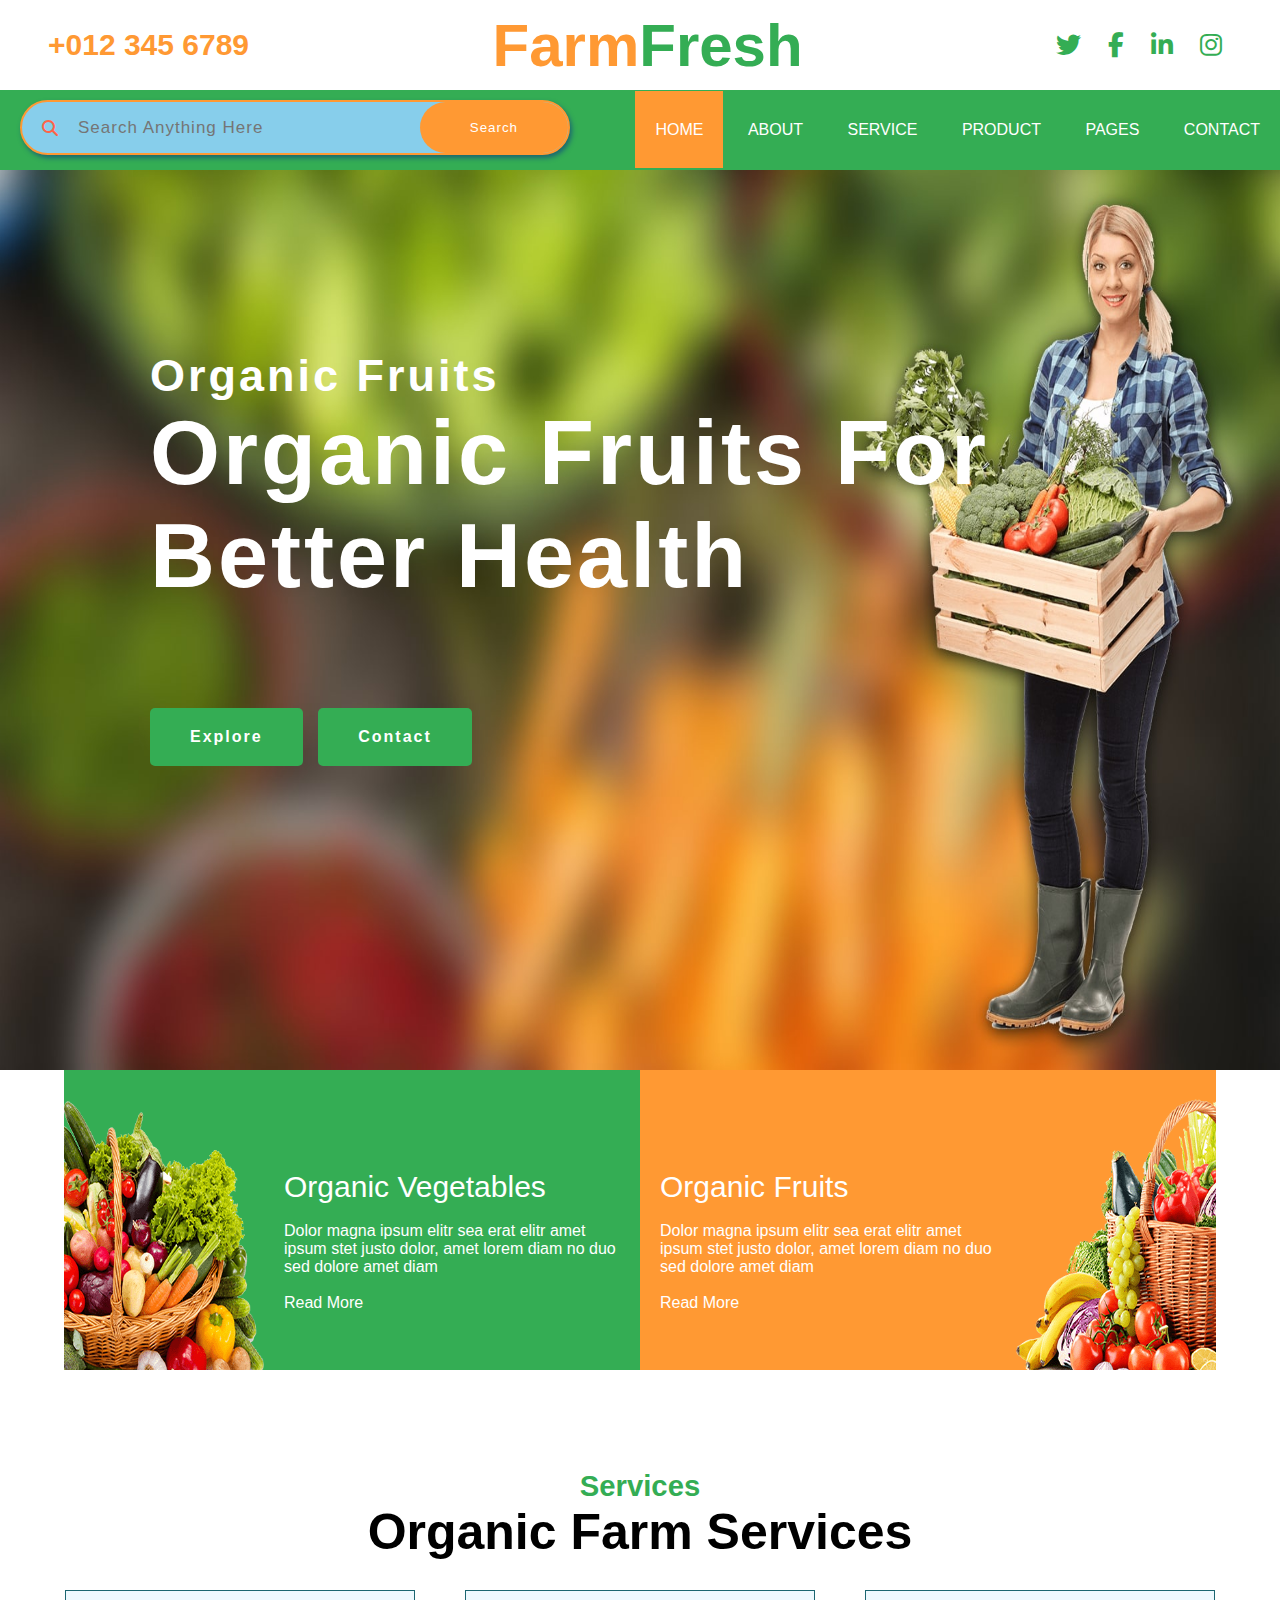
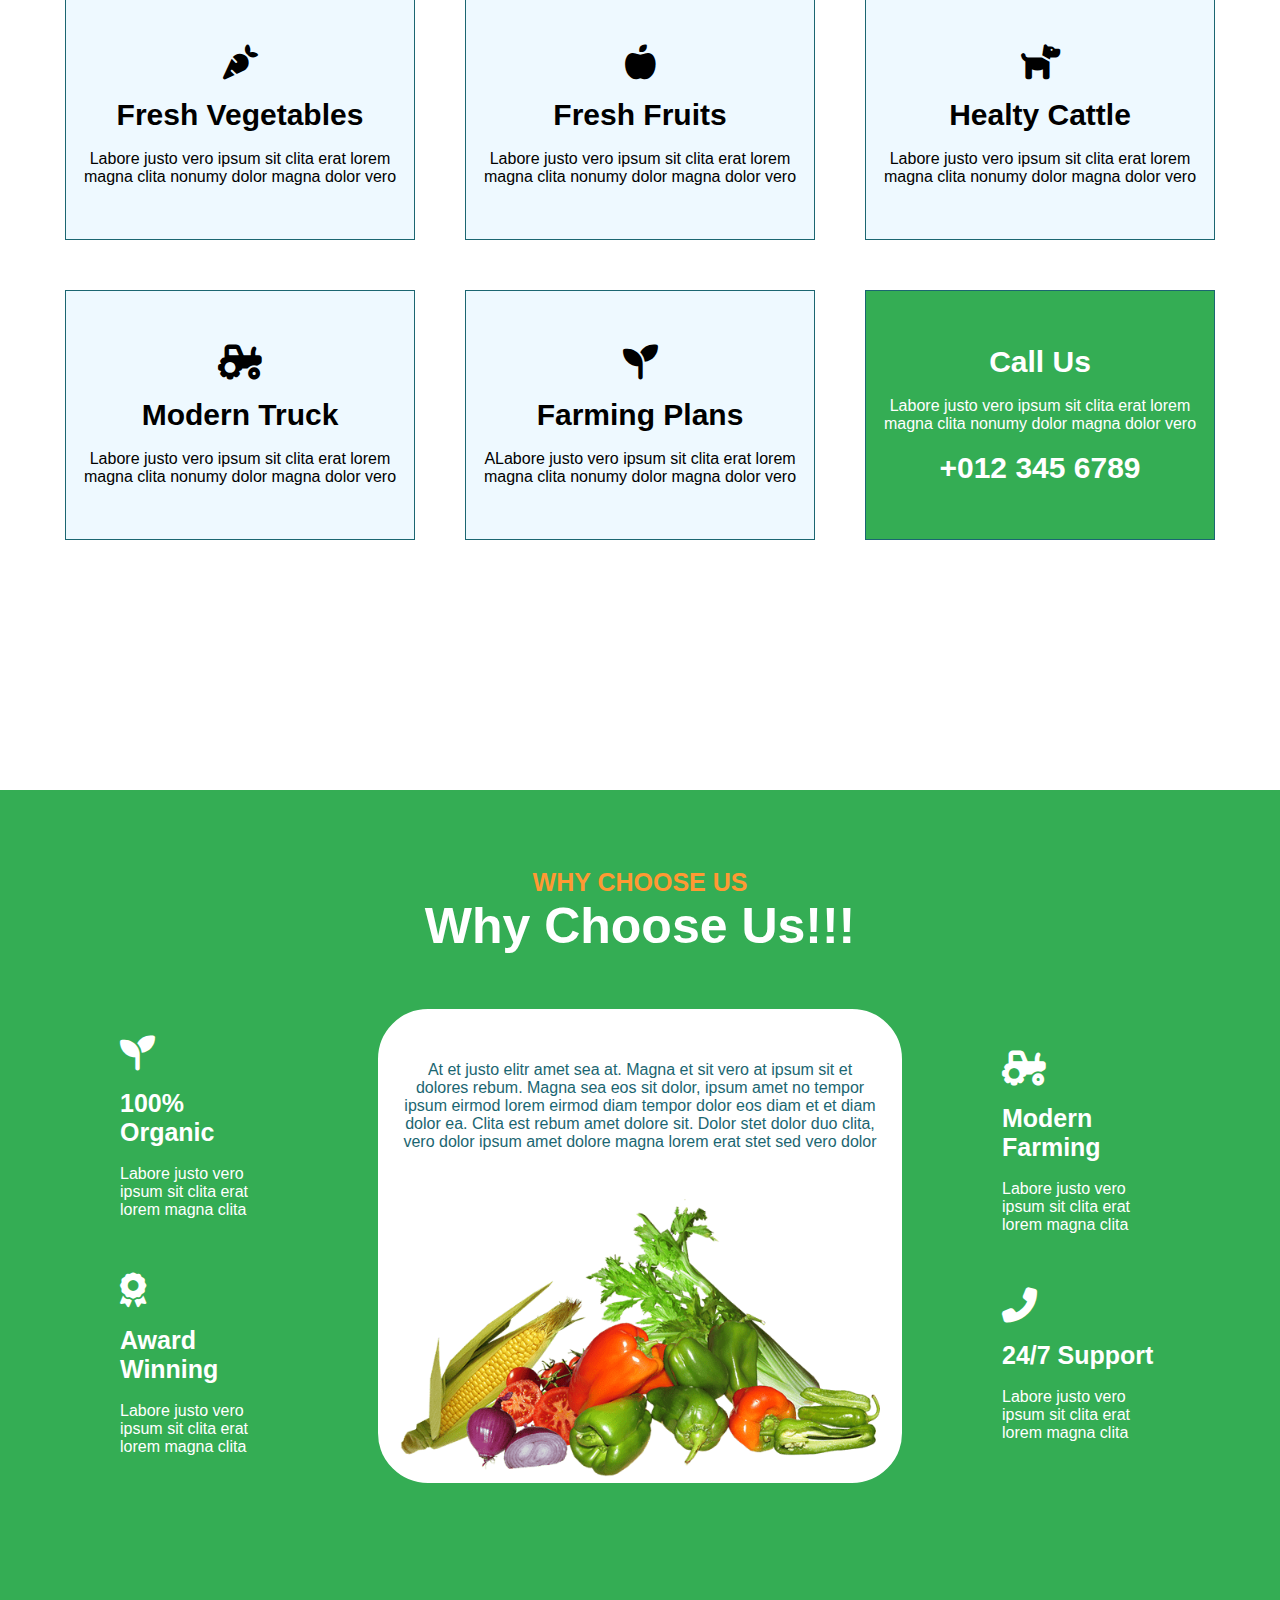
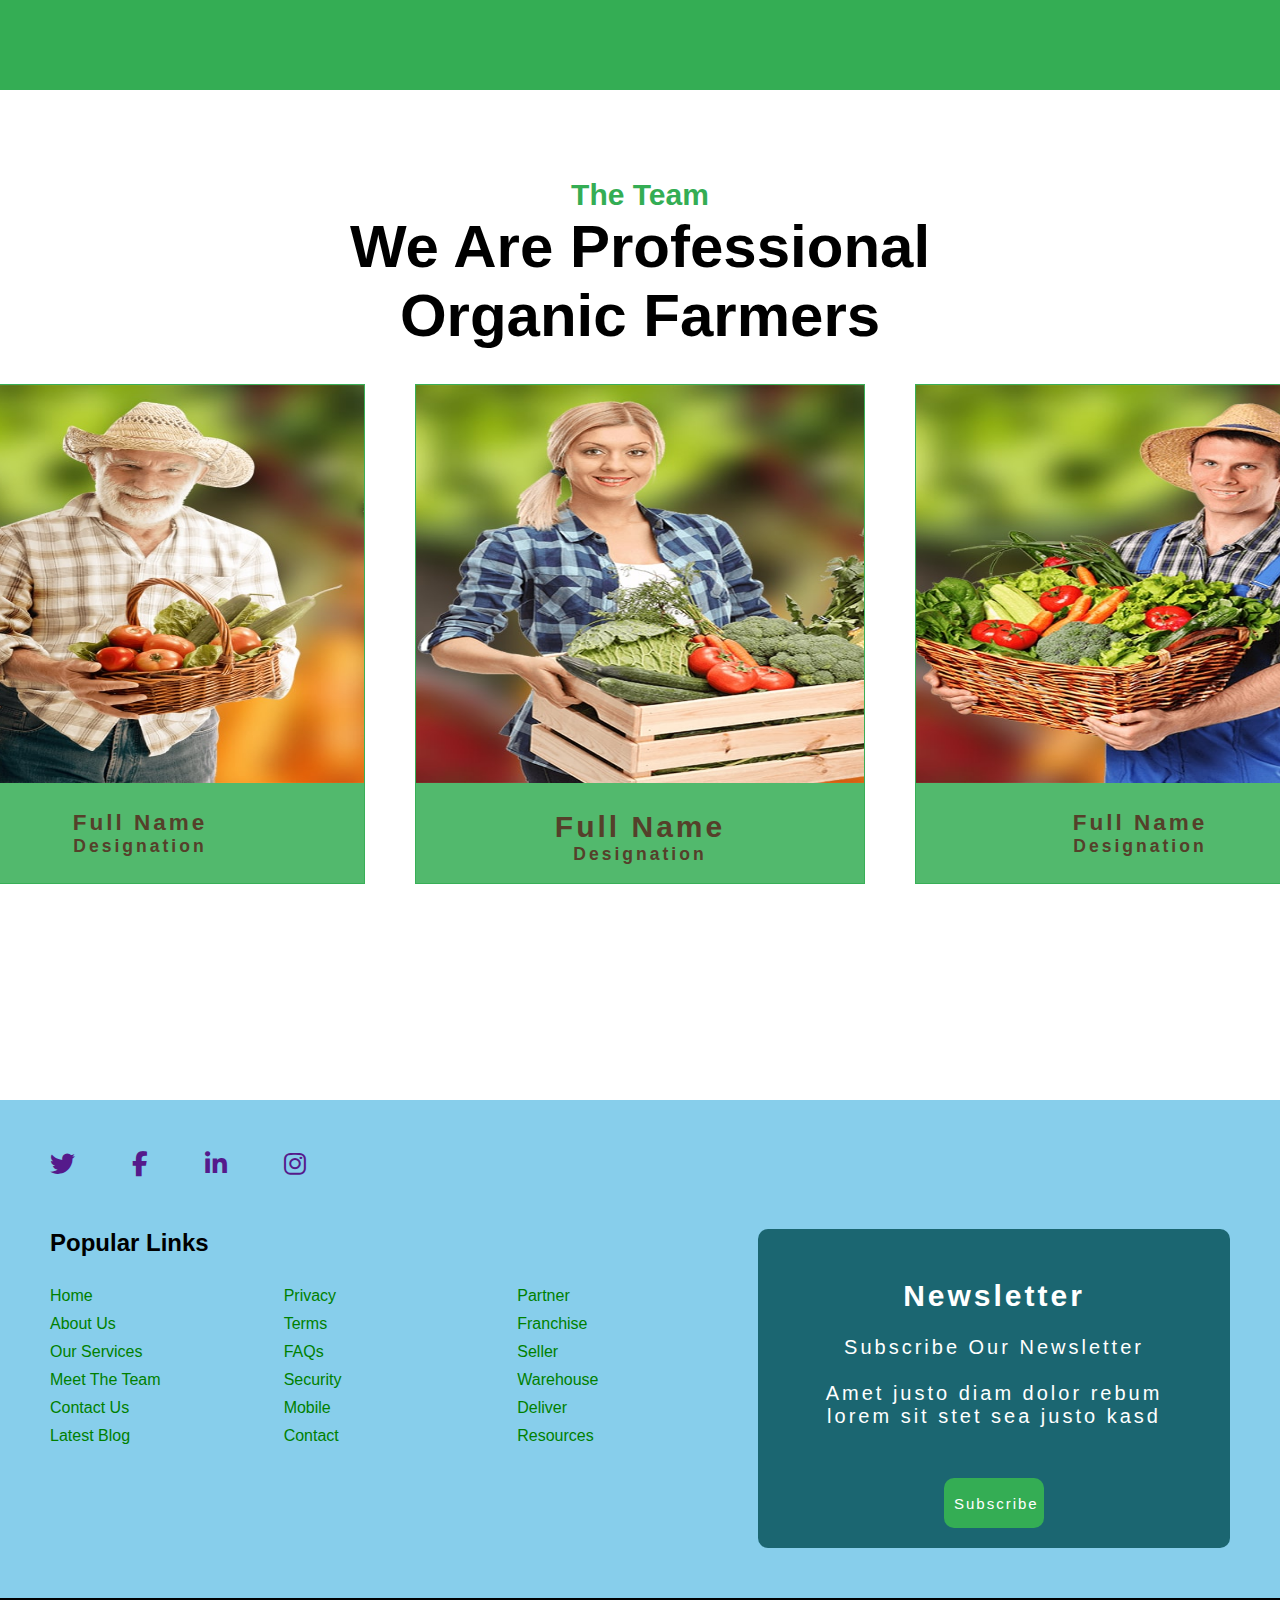
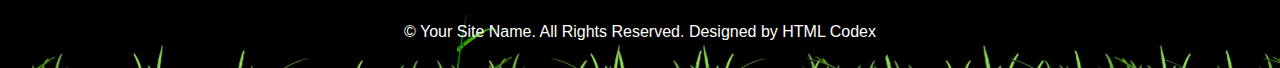
==== index.html @ 746b8c3f "last" ====
<!DOCTYPE html>
<html lang="en">
<head>
    <meta charset="UTF-8">
    <meta name="viewport" content="width=device-width, initial-scale=1.0">
    <title>farm</title>
    <link rel="stylesheet" href="https://cdnjs.cloudflare.com/ajax/libs/font-awesome/6.7.1/css/all.min.css">
    <link rel="stylesheet" href="style.css">
    <link rel="stylesheet" href="media.css">
</head>
<body>
    <form class="search" action="https://www.google.com/search" method="get">
        <i class="fa-solid fa-magnifying-glass"></i>
        <input type="text" placeholder="Search Anything Here" name="q">
        <button type="submit">Search</button>         
    </form>
    
    <input type="checkbox" id="checker">
    <label for="checker" id="bars"><i class="fa-solid fa-bars"></i></label>
        <!-- // headtop part start from here  -->
        <div id="headtop">
            <div class="contact"><h2>+012 345 6789</h2></div>
            <div class="logo"><h1> <a href="#">Farm<span style="color: #34AD54;">Fresh</span></a></h1></div>
            <div class="icon">
                <a href=""><i class="fab fa-twitter"></i></a>
                <a href=""><i class="fab fa-facebook-f"></i></a>
                <a href=""><i class="fab fa-linkedin-in"></i></a>
                <a href=""><i class="fab fa-instagram"></i></a></a>
            </div>
        </div>
        <!-- // headtop part ends here  -->

        <!-- // navbar start from here  -->
        <div class="nav">
            

            <ul>
                <li><a class="active" href="home.html">HOME</a></li>
                <li><a href="about.html">ABOUT</a></li>
                <li><a href="service.html">SERVICE</a></li>
                <li><a href="product.html">PRODUCT</a></li>
                <li><a href="index.html">PAGES</a></li>
                <li><a href="index.html">CONTACT</a></li>
            </ul>
        </div>

    <main>
        <!-- // navbar ends here  -->

        <!-- // home section start from here -->
        <section id="home">

            <img src="img/carousel-1.jpg" alt="">
            <div class="homecontent">
                <p>Organic Fruits</p>
                <h1>Organic Fruits For <br> Better Health</h1>
                <button><a class="active"  href="about.html">Explore</a></button>
                <button><a class="active" href="home.html">Contact</a></button>
            </div>
         </section>

         <!-- // home section ends here -->

         <!-- // middle section start from here  -->

         <!-- about section start from here  -->
         <section id="middle">
            <div class="item1">
                <img src="img/bg-product-1.png" alt="" width="200px">
                <p><span>Organic Vegetables</span><br><br>
                    Dolor magna ipsum elitr sea erat elitr amet ipsum stet justo dolor, amet lorem diam no duo sed dolore amet diam <br><br>
                    <a href="">Read More</a></p>
            </div>
            <div class="item2">
                <p><span>Organic Fruits</span><br><br>
                    Dolor magna ipsum elitr sea erat elitr amet ipsum stet justo dolor, amet lorem diam no duo sed dolore amet diam <br><br>
                    <a href="">Read More</a></p>
                <img src="img/bg-product-2.png" alt="" width="200px">
            </div>
         </section>
         <!-- // middle section ends here  -->

            <!-- Services Section Start from here -->
<!-- Our Services Start -->
        <section id="ourservice"> 
            <div class="myheading"> 
                <h3 style="color: #34AD54;">Services</h3> 
                <h1>Organic Farm Services</h1> <br>
            </div> 

            <div id="box"> 
                <div class="content">
                    <p><i class="fa fa-carrot display-1 text-primary mb-3"></i></i><br><br><span>Fresh Vegetables</span><br><br>Labore justo vero ipsum sit clita erat lorem magna clita nonumy dolor magna dolor vero </p> 
                    </div>
                <div class="content">
                    <p><i class="fa fa-apple-alt display-1 text-primary mb-3"></i><br><br><span>Fresh Fruits</span> <br><br>Labore justo vero ipsum sit clita erat lorem magna clita nonumy dolor magna dolor vero</p>
                </div> 
                <div class="content">
                    <p><i class="fa fa-dog display-1 text-primary mb-3"></i><br><br><span>Healty Cattle</span> <br><br>Labore justo vero ipsum sit clita erat lorem magna clita nonumy dolor magna dolor vero</p>
                </div> 
                <div class="content">
                    <p><i class="fa fa-tractor display-1 text-primary mb-3"></i><br><br><span>Modern Truck</span> <br><br>Labore justo vero ipsum sit clita erat lorem magna clita nonumy dolor magna dolor vero</p>
                </div> 
                <div class="content">
                    <p><i class="fa fa-seedling display-1 text-primary mb-3"></i><br><br><span>Farming Plans</span> <br><br>ALabore justo vero ipsum sit clita erat lorem magna clita nonumy dolor magna dolor vero </p>
                </div> 
                <div class="content" style="background-color: #34AD54; color: white;">
                    <p><span>Call Us</span> <br><br>Labore justo vero ipsum sit clita erat lorem magna clita nonumy dolor magna dolor vero<br><br><span>+012 345 6789</span></p>
                </div> 
            </div>
        </section> 
          <!-- Our Services Ends Here -->
        

<!-- product or features start from here  -->
        <section id="main">
            <div id="mainhead">
                <h4 style="color: #FF9933;"><br><br>WHY CHOOSE US</h4>
                <h1>Why Choose Us!!!</h1>
            </div> <br><br><br>
            <div id="mainbox">
                <div class="maincontent">
                    <p><i class="fa fa-seedling fs-4 text-white"></i><br><br>   <span>100% Organic</span><br><br></i>Labore justo vero ipsum sit clita erat lorem magna clita
                        <br><br><br><br><i class="fa fa-award fs-4 text-white"></i><br><br><span>Award Winning</span><br><br>Labore justo vero ipsum sit clita erat lorem magna clita</p>
                </div>
                <div class="mainimg">
                    <p>At et justo elitr amet sea at. Magna et sit vero at ipsum sit et dolores rebum. Magna sea eos sit dolor, ipsum amet no tempor ipsum eirmod lorem eirmod diam tempor dolor eos diam et et diam dolor ea. Clita est rebum amet dolore sit. Dolor stet dolor duo clita, vero dolor ipsum amet dolore magna lorem erat stet sed vero dolor</p>
                    <img src="img/feature.png" alt="" width="600px">
                </div><br><br>
                <div class="maincontent">
                    <p><i class="fa fa-tractor fs-4 text-white"></i><br><br><span>Modern Farming</span><br><br>Labore justo vero ipsum sit clita erat lorem magna clita
                        <br><br><br><br><i class="fa fa-phone-alt fs-4 text-white"></i><br><br><span>24/7 Support</span><br><br>Labore justo vero ipsum sit clita erat lorem magna clita</p>
                </div>
            </div>
        </section>
            <!-- product or features ends here  -->

        <section id="members"> 
            <div class="teamText"> 
                    <br><br><p  style="color: #34AD54;">The Team</p> 
                    <h1>We Are Professional <br> Organic Farmers</h1> <br> 
            </div> 
            <div class="teambox">   
                <div class="box"> 
                    <img src="img/team-1.jpg" alt="" width="100%" height="80%"> 

                            <div class="boxcontent"> 
                                <h2>Full Name</h2> 
                                <h3>Designation</h3> 
                            </div>     
                </div> 

                <div class="box"> 
                    <img src="img/team-2.jpg" alt="" width="100%" height="80%"> 
                    <div class="boxcontent"> 
                        <h1>Full Name</h1> 
                        <h3>Designation</h3> 
                    </div>                         
                </div> 
                <div class="box"> 
                    <img src="img/team-3.jpg" alt="" width="100%" height="80%"> 
                    <div class="boxcontent"> 
                        <h2>Full Name</h2> 
                        <h3>Designation</h3> 
                    </div> 
                </div> 
            </div> 
        </section> 


    </main>
    <footer>
        <div class="footercontent">
            <div class="icons">
                <a href=""><i class="fab fa-twitter"></i></a>
                <a href=""><i class="fab fa-facebook-f"></i></a>
                <a href=""><i class="fab fa-linkedin-in"></i></a>
                <a href=""><i class="fab fa-instagram"></i></a></a>
            </div>
            <div class="row1">
                <div class="rowleft">
                    <h2>Popular Links</h2>
                    <div class="usefullinks">
                        <ul>
                            <li><a href="home.html">Home</a></li>
                            <li><a href="about.html">About Us</a></li>
                            <li><a href="service.html">Our Services</a></li>
                            <li><a href="product.html">Meet The Team</a></li>
                            <li><a href="about.html">Contact Us</a></li>
                            <li><a href="service.html">Latest Blog</a></li>
                        </ul>
                        <ul>
                            <li><a href="">Privacy</a></li>
                            <li><a href="">Terms</a></li>
                            <li><a href="">FAQs</a></li>
                            <li><a href="">Security</a></li>
                            <li><a href="">Mobile</a></li>
                            <li><a href="">Contact</a></li>
                        </ul>
                        <ul>
                            <li><a href="">Partner</a></li>
                            <li><a href="">Franchise</a></li>
                            <li><a href="">Seller</a></li>
                            <li><a href="">Warehouse</a></li>
                            <li><a href="">Deliver</a></li>
                            <li><a href="">Resources</a></li>
                        </ul>
                    </div>
                    
                </div>
                <div class="rowright">
                    <p><h2>Newsletter</h2>
                        <br>Subscribe Our Newsletter <br><br>
                        Amet justo diam dolor rebum <br>
                         lorem sit stet sea justo kasd</p>
                    <button class="active"><a href="">Subscribe</a></button>
                </div>
            </div>
            <div class="row2">

            </div>
            <div class="row3">
                <p>© Your Site Name. All Rights Reserved. Designed by HTML Codex</p>
            </div>
        </div>

    </footer>
</body>
</html>
---- style.css ----
* {
  margin: 0px;
  padding: 0px;
  font-family: sans-serif;
  box-sizing: border-box;
}

#checker {
  display: none;
}

#bars {
  float: right;
  line-height: 80px;
  margin-right: 10px;
  font-size: 30px;
  color: white;
  display: none;
}

form {
  background-color: skyblue;
  border-radius: 60px;
  width: 550px;
  height: 55px;
  display: flex;
  border: 2px solid #FF9933;
  position: absolute;
  top: 100px;
  left: 20px;
  font-size: medium;
  color: white;
  box-shadow: 2px 3px 5px #1b6671;
  z-index: 1;
}

form input {
  flex: 1;
  border: none;
  outline: none;
  background-color: transparent;
  color: white;
  font-size: 17px;
  letter-spacing: 1px;
}

form button {
  background-color: #FF9933;
  padding: 10px 50px;
  border-radius: 60px;
  border: none;
  outline: none;
  color: #fff;
  letter-spacing: 1px;
  cursor: pointer;
}

form .fa-magnifying-glass {
  align-self: center;
  padding: 10px 20px;
  color: tomato;
}

#headtop {
  display: flex;
  justify-content: space-between;
  align-items: center;
  padding: 0px 48px;
  width: 100%;
  height: 90px;
  background-color: white;
}
#headtop .contact {
  font-size: 20px;
  color: #FF9933;
}
#headtop .logo {
  font-size: 30px;
}
#headtop .logo h1 a {
  color: #FF9933;
  text-decoration: none;
}
#headtop .icon {
  font-size: 25px;
}
#headtop .icon a {
  margin: 10px;
  color: #34AD54;
}

.nav {
  width: 100%;
  height: 80px;
  background-color: #34AD54;
}
.nav ul {
  float: right;
  list-style: none;
}
.nav li {
  display: inline-block;
  line-height: 80px;
}
.nav li a {
  text-decoration: none;
  color: white;
  padding: 30px 20px;
}
.nav li a.active, .nav li a:hover {
  background-color: #FF9933;
}

#home {
  max-width: 100%;
  margin: auto;
  height: 100vh;
}
#home img {
  width: 100%;
  height: 100vh;
}
#home .homecontent {
  font-size: 45px;
  position: absolute;
  top: 350px;
  left: 150px;
  color: white;
  font-weight: 600;
  letter-spacing: 3px;
}
#home .homecontent button {
  margin-top: 100px;
  padding: 20px 0px;
  background-color: #34AD54;
  border: 0px;
  border-radius: 5px;
}
#home .homecontent button a {
  text-decoration: none;
  color: white;
  font-size: 16px;
  font-weight: 600;
  letter-spacing: 2px;
  padding: 20px 40px;
}
#home .homecontent button.active, #home .homecontent button:hover {
  background-color: #FF9933;
}

#middle {
  display: flex;
  justify-content: center;
  max-width: 100%;
  height: 300px;
  margin: auto;
}
#middle .item1 {
  flex-basis: 45%;
  display: flex;
  background-color: #34AD54;
}
#middle .item1 p {
  margin: 100px 20px;
  color: white;
}
#middle .item1 p span {
  font-size: 30px;
}
#middle .item1 p a {
  color: white;
  text-decoration: none;
}
#middle .item2 {
  flex-basis: 45%;
  display: flex;
  background-color: #FF9933;
}
#middle .item2 p {
  margin: 100px 20px;
  color: white;
}
#middle .item2 p span {
  font-size: 30px;
}
#middle .item2 p a {
  color: white;
  text-decoration: none;
}

footer {
  padding: 50px 0px 0px 0px;
  width: 100%;
  background-color: skyblue;
  background-position: center;
}
footer .footercontent {
  max-width: 100%;
  margin: auto;
}
footer .footercontent .icons {
  font-size: 25px;
}
footer .footercontent .icons i {
  padding-left: 50px;
}
footer .footercontent .row1 {
  width: 100%;
  display: flex;
  padding: 50px;
}
footer .footercontent .row1 .rowleft {
  flex-basis: 60%;
}
footer .footercontent .row1 .rowleft h3 {
  margin-bottom: 20px;
}
footer .footercontent .row1 .rowleft .usefullinks {
  display: flex;
  margin-top: 10px;
}
footer .footercontent .row1 .rowleft .usefullinks ul {
  flex-basis: 33%;
  list-style: none;
  margin-top: 20px;
}
footer .footercontent .row1 .rowleft .usefullinks ul li {
  margin-bottom: 10px;
}
footer .footercontent .row1 .rowleft .usefullinks ul a {
  text-decoration: none;
  color: green;
}
footer .footercontent .row1 .rowright {
  flex-basis: 40%;
  border-radius: 10px;
  background-color: #1b6671;
  color: white;
  letter-spacing: 3px;
  font-size: 20px;
  text-align: center;
}
footer .footercontent .row1 .rowright p {
  margin-top: 50px;
}
footer .footercontent .row1 .rowright button {
  background-color: #34AD54;
  height: 50px;
  width: 100px;
  border-radius: 10px;
  border: none;
  margin-bottom: 20px;
}
footer .footercontent .row1 .rowright button a {
  text-decoration: none;
  font-size: 15px;
  color: white;
  font-weight: 520;
  letter-spacing: 2px;
  padding: 10px;
}
footer .footercontent .row3 {
  width: 100%;
  height: 70px;
  padding: 25px;
  align-items: center;
  text-align: center;
  background-color: black;
  color: white;
  background-image: url("img/footer.png");
}

#aboutsection {
  max-width: 100%;
  margin: auto;
  height: 70vh;
}
#aboutsection img {
  width: 100%;
  height: 70vh;
}
#aboutsection .topcontent {
  font-size: 45px;
  position: absolute;
  top: 350px;
  left: 150px;
  color: white;
  font-weight: 600;
  letter-spacing: 3px;
}
#aboutsection .topcontent button {
  background-color: #34AD54;
  height: 50px;
  width: 100px;
  border-radius: 10px;
  border: none;
  margin-bottom: 20px;
}
#aboutsection .topcontent button a {
  text-decoration: none;
  font-size: 15px;
  color: white;
  font-weight: 520;
  letter-spacing: 2px;
  padding: 10px;
}
#aboutsection .topcontent button.active, #aboutsection .topcontent button:hover {
  background-color: #FF9933;
}

#members {
  width: 100%;
  height: 110vh;
}

#members .teamText {
  display: block;
  justify-content: center;
  text-align: center;
  font-size: 30px;
  font-weight: 600;
}

#members .teambox {
  display: grid;
  grid-template-columns: auto auto auto;
  justify-content: center;
  gap: 50px;
}

#members .teambox .box {
  width: 450px;
  height: 500px;
  background-color: rgba(52, 173, 84, 0.8509803922);
  border: 1px solid rgba(52, 173, 84, 0.8509803922);
  text-align: center;
}

#members .teambox .box .boxcontent {
  padding: 5%;
  font-size: 15px;
  letter-spacing: 3px;
  color: #55402a;
}

#ourservice {
  width: 100%;
  height: 100vh;
  margin-top: 100px;
}

#ourservice .myheading {
  text-align: center;
  font-size: 25px;
}

#box {
  display: grid;
  grid-template-columns: auto auto auto;
  justify-content: center;
  gap: 50px;
}

#box .content {
  display: flex;
  justify-content: center;
  align-items: center;
  text-align: center;
  width: 350px;
  height: 250px;
  border: 1px solid #1b6671;
  background-color: #EEF9FF;
}

#box .content:hover {
  background-color: #FF9933;
}

#box .content p {
  margin: 10px;
}

#box .content p span {
  font-size: 30px;
  font-weight: 600;
}

#box .content p i {
  font-size: 35px;
}

/* features start from here  */
#main {
  margin-top: 20px;
  margin-bottom: 20px;
  padding: 20px;
  width: 100%;
  height: 100vh;
  background-color: #34AD54;
}

#main #mainhead {
  text-align: center;
  font-size: 25px;
  color: white;
}

#mainbox {
  display: grid;
  /* grid-template-columns: auto auto;  */
  display: flex;
  justify-content: center;
  color: white;
}

#main #mainbox .mainimg {
  width: 600px;
  height: -moz-fit-content;
  height: fit-content;
  border-radius: 50px;
  border: 2px solid white;
  background-color: white;
  padding: 50px 20px 0 20px;
  text-align: center;
  color: #1b6671;
}

#main #mainbox .mainimg img {
  margin-top: 10%;
  width: 30em;
}

#mainbox .maincontent {
  display: flex;
  justify-content: center;
  align-items: center;
  padding: 0px 100px 0 100px;
}

#mainbox .maincontent p span {
  font-size: 25px;
  font-weight: 550;
}

#mainbox .maincontent p i {
  font-size: 35px;
  /* right: 500px; */
  /* top: 50px; */
}/*# sourceMappingURL=style.css.map */
---- media.css ----
@media (min-width: 200px) and (max-width: 1000px) {
  #bars {
    display: block;
    color: #FF9933;
    position: absolute;
    right: 20px;
    z-index: 10;
  }
  #checker {
    display: none;
  }
  #checker:checked ~ .nav ul {
    left: 0;
  }
  form {
    width: 310px;
    height: 45px;
    top: 100px;
    left: 2px;
  }
  form input {
    font-size: 15px;
  }
  form button {
    background-color: #FF9933;
    padding: 0px 10px;
  }
  #headtop .logo {
    font-size: 25px;
    padding-left: 0px;
  }
  #headtop .contact {
    display: none;
  }
  #headtop .icon {
    display: none;
  }
  .nav ul {
    width: 100%;
    height: 100vh;
    background-color: #34AD54;
    position: absolute;
    top: 80px;
    left: -100%;
    transition: 0.5s;
    z-index: 1;
  }
  .nav li {
    display: block;
    text-align: center;
  }
  #home {
    max-width: 100%;
    margin: auto;
    height: 70vh;
  }
  #home img {
    width: 100%;
    height: 70vh;
    background-repeat: no-repeat;
    background-size: contain;
  }
  #home .homecontent {
    font-size: 25px;
    position: absolute;
    top: 200px;
    left: 20px;
    color: white;
    font-weight: 600;
    letter-spacing: 3px;
    line-height: 50px;
  }
  #home .homecontent button {
    margin-top: 10px;
    padding: 10px 15px;
    background-color: #FF9933;
    border: 0px;
    border-radius: 5px;
  }
  #home .homecontent button a {
    text-decoration: none;
    color: white;
    font-size: 16px;
    font-weight: 600;
    letter-spacing: 2px;
  }
  #middle {
    display: inline;
    justify-content: center;
    max-width: 100%;
    height: 300px;
  }
  footer .footercontent .row1 {
    padding: 10px;
    flex-direction: column;
  }
  #aboutsection {
    max-width: 100%;
    margin: auto;
    height: 70vh;
  }
  #aboutsection img {
    width: 100%;
    height: 50vh;
    background-size: contain;
    zoom: 1.4;
  }
  #aboutsection .topcontent {
    left: 10px;
  }
  #aboutsection button {
    padding: 10px 0px;
    background-color: #FF9933;
    border: 0px;
    border-radius: 5px;
  }
  #aboutsection button a {
    text-decoration: none;
    color: white;
    font-size: 16px;
    font-weight: 600;
    letter-spacing: 2px;
  }
  #members {
    display: inline;
    justify-content: center;
    max-width: 100%;
    height: 300px;
    margin: 0;
  }
  #members .teamText {
    display: block;
    justify-content: center;
    text-align: center;
    font-size: 25px;
    font-weight: 600;
    padding: 10px;
  }
  #members .teambox {
    display: grid;
    grid-template-columns: auto;
    justify-content: center;
    gap: 50px;
    max-width: 100%;
  }
  #members .teambox .box {
    max-width: 90%;
    height: 400px;
    justify-content: center;
    background-color: #FF9933;
    border: 1px solid #1b6671;
    text-align: center;
  }
  #members .teambox .box .boxcontent {
    padding: 5%;
    font-size: 15px;
    letter-spacing: 3px;
    color: green;
  }
  /* our services start from here  */
  #ourservice {
    height: auto;
  }
  #ourservice .myheading {
    padding: 10px;
  }
  #box {
    display: grid;
    grid-template-columns: auto;
    justify-content: center;
    /* gap: 50px; */
  }
  #main {
    height: auto;
    margin-top: 100px;
  }
  #main #mainhead {
    padding: 10px;
  }
  #main #mainhead .mainimg img {
    height: 50px;
    width: 50px;
  }
  #mainbox {
    flex-direction: column;
  }
  #mainbox .mainimg img {
    display: flex;
    justify-content: center;
    background-size: contain;
  }
  #main #mainbox .mainimg {
    width: 100%;
    height: -moz-fit-content;
    height: fit-content;
    border-radius: 50px;
    border: 2px solid white;
    background-color: white;
    padding: 50px 20px 0 10px;
    text-align: center;
    color: #1b6671;
  }
  #main #mainbox .mainimg img {
    margin-top: 10%;
    padding: 5%;
    width: 20em;
  }
}/*# sourceMappingURL=media.css.map */
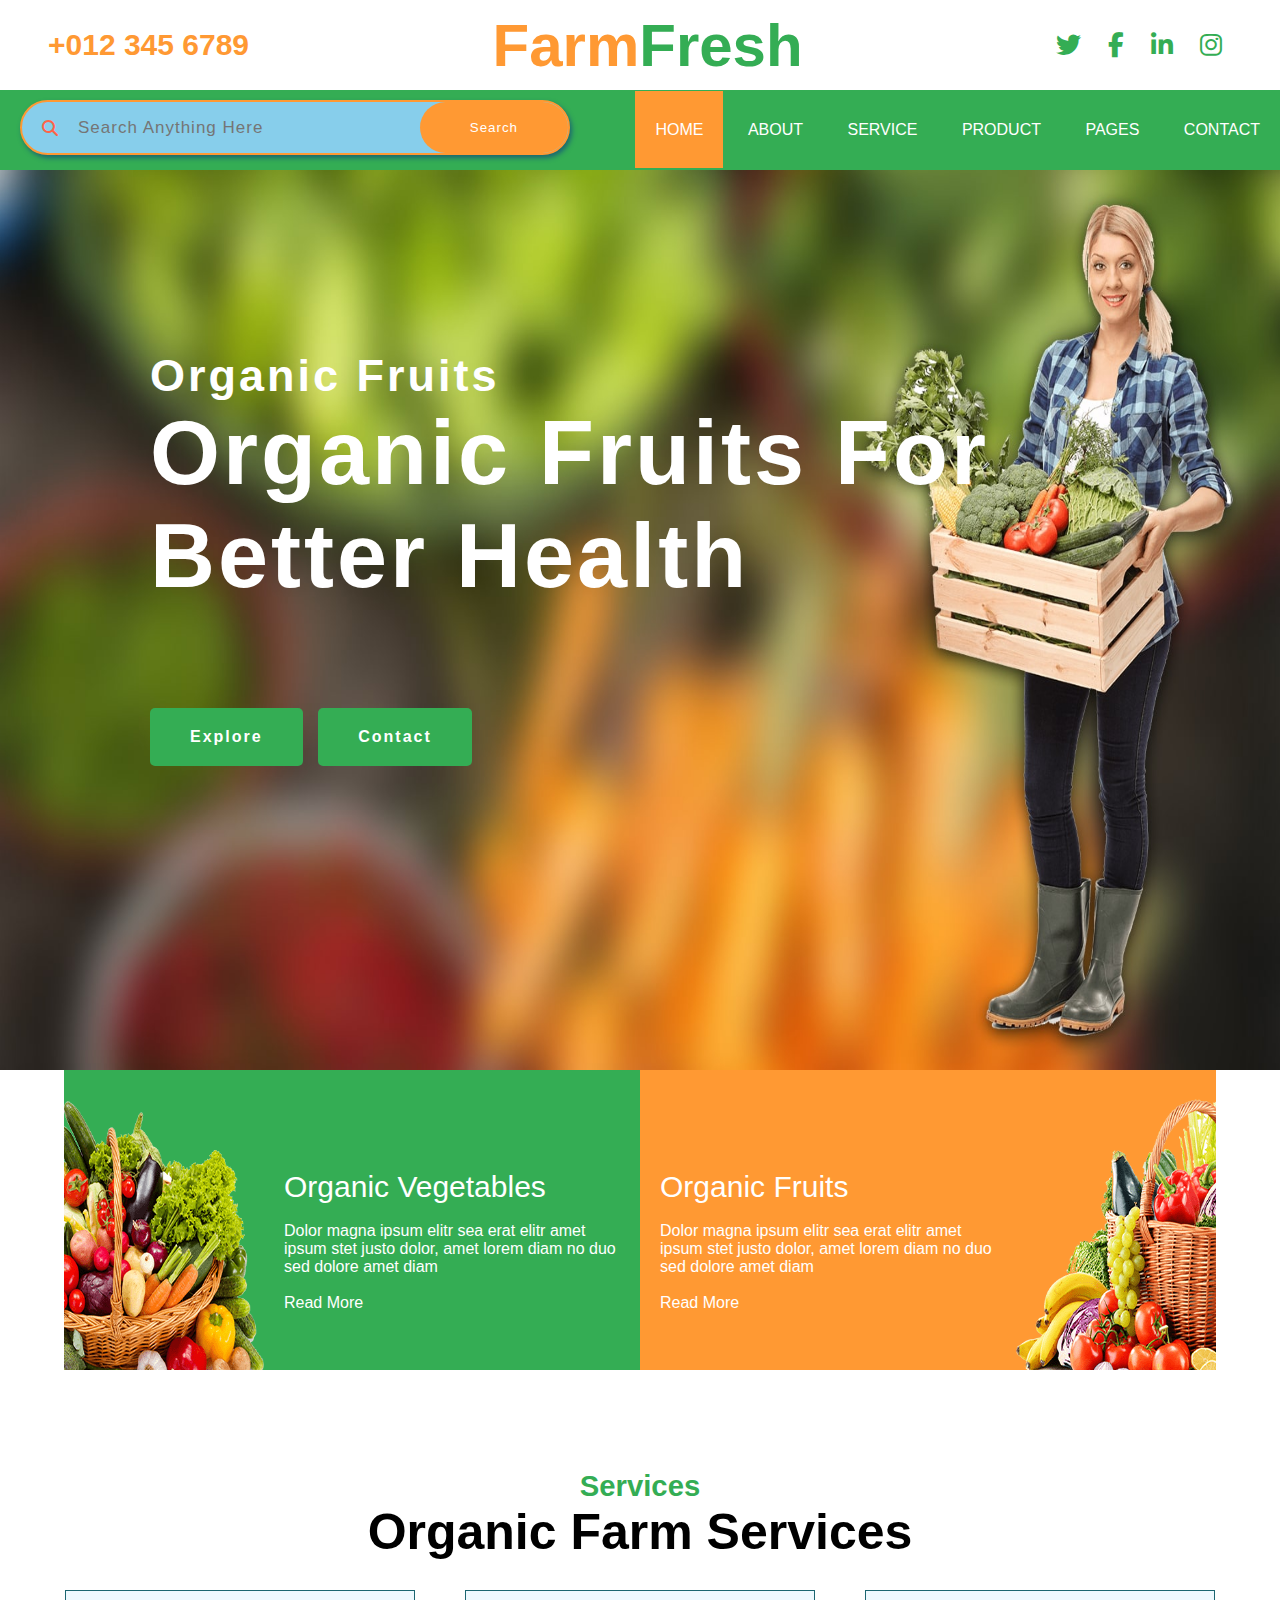
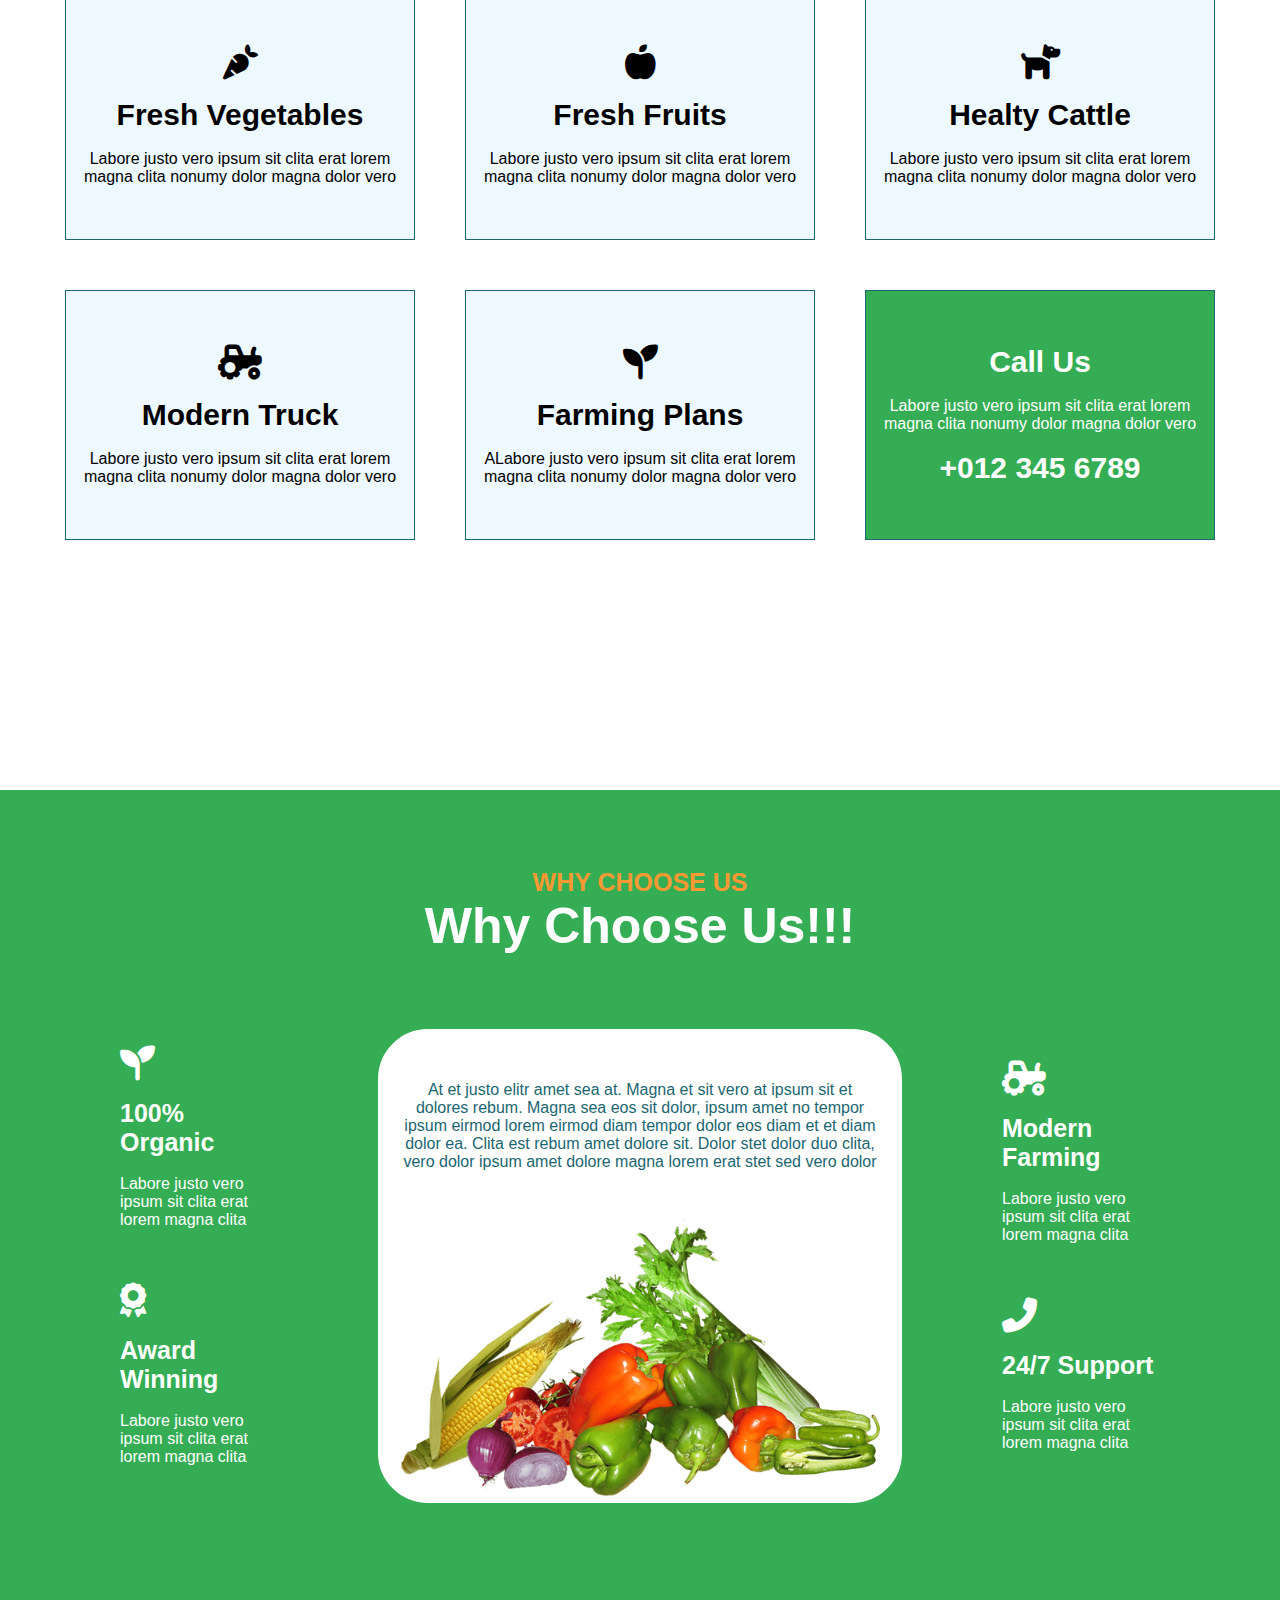
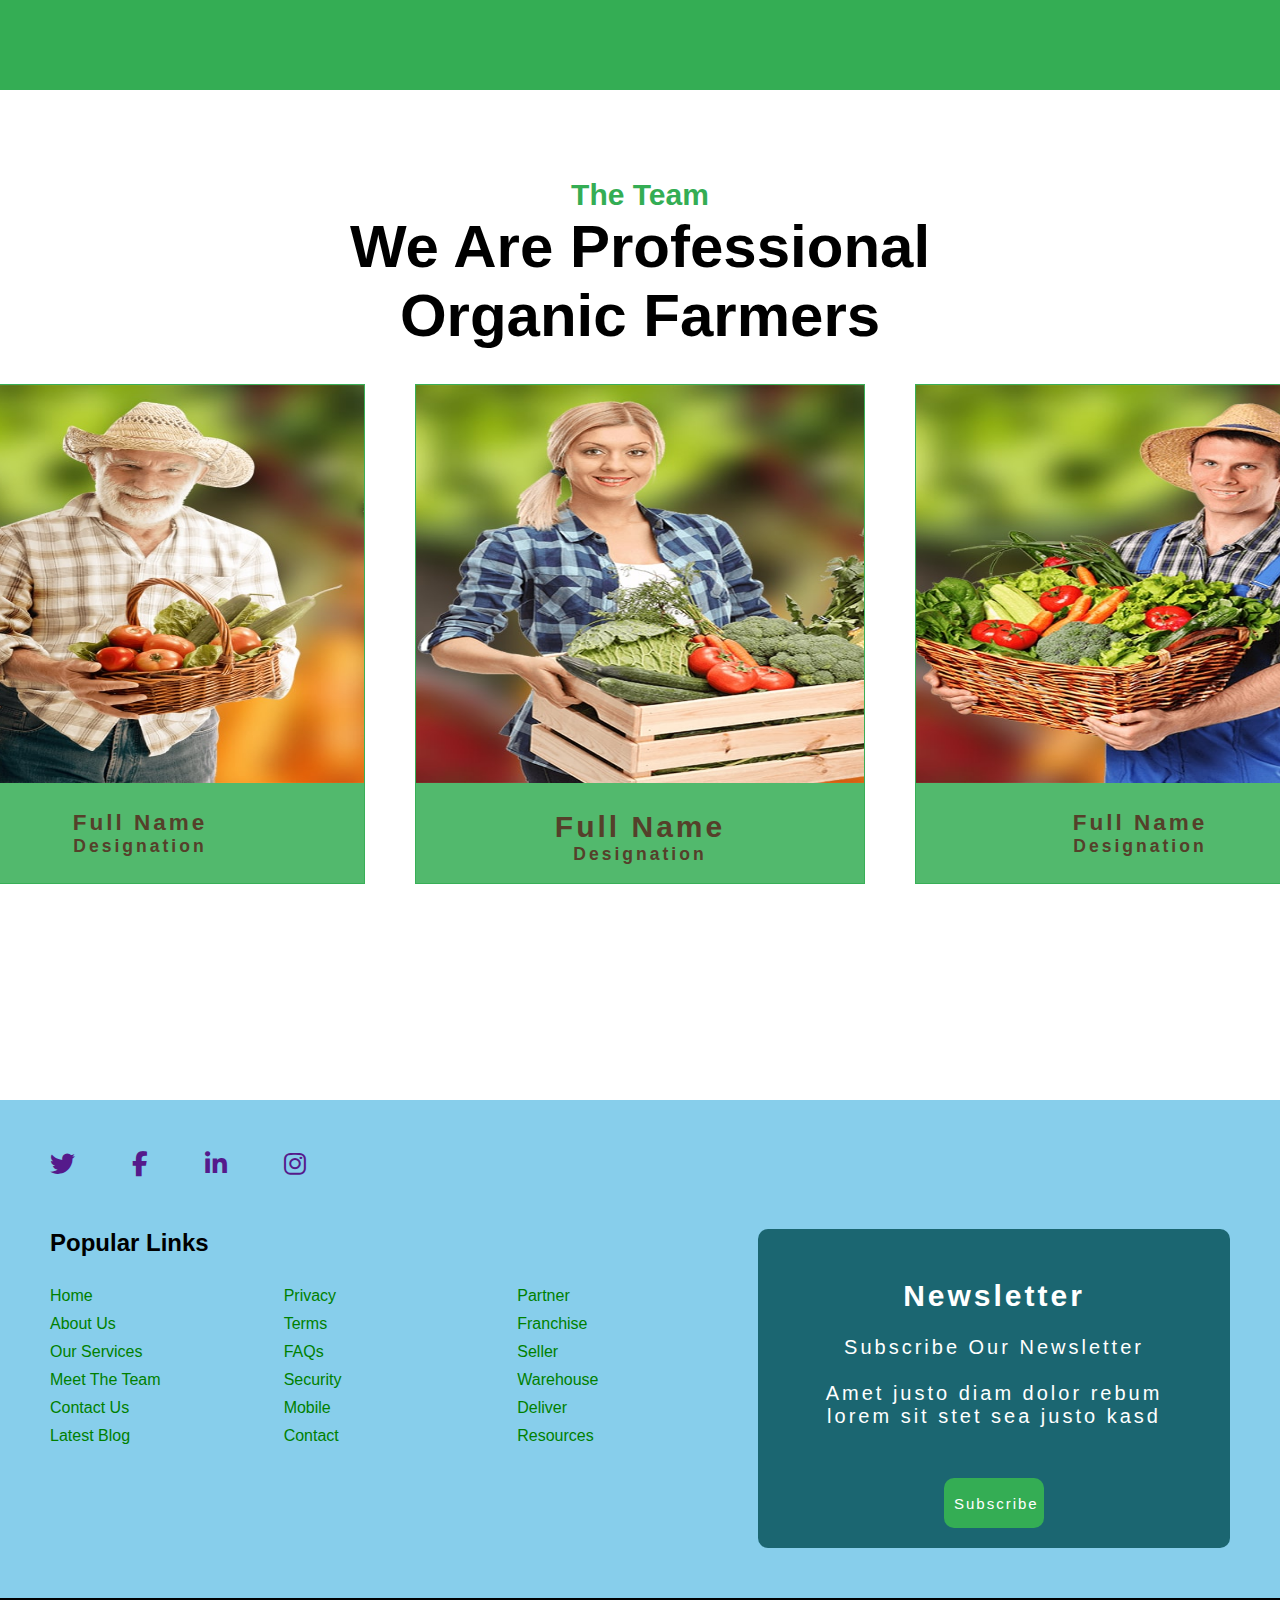
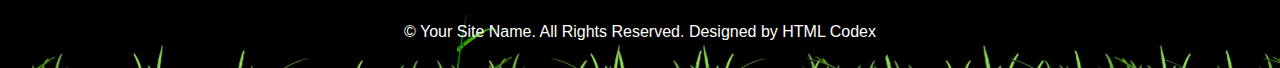
==== commit 7eaad526: "initial commit" ====
--- a/index.html
+++ b/index.html
@@ -32,8 +32,6 @@
 
         <!-- // navbar start from here  -->
         <div class="nav">
-            
-
             <ul>
                 <li><a class="active" href="home.html">HOME</a></li>
                 <li><a href="about.html">ABOUT</a></li>
@@ -43,13 +41,11 @@
                 <li><a href="index.html">CONTACT</a></li>
             </ul>
         </div>
+        <!-- // navbar ends here  -->
 
     <main>
-        <!-- // navbar ends here  -->
-
-        <!-- // home section start from here -->
+        <!-- //index home section start from here -->
         <section id="home">
-
             <img src="img/carousel-1.jpg" alt="">
             <div class="homecontent">
                 <p>Organic Fruits</p>
@@ -57,14 +53,11 @@
                 <button><a class="active"  href="about.html">Explore</a></button>
                 <button><a class="active" href="home.html">Contact</a></button>
             </div>
-         </section>
-
-         <!-- // home section ends here -->
+        </section>
+         <!-- // index home section ends here -->
 
          <!-- // middle section start from here  -->
-
-         <!-- about section start from here  -->
-         <section id="middle">
+        <section id="middle">
             <div class="item1">
                 <img src="img/bg-product-1.png" alt="" width="200px">
                 <p><span>Organic Vegetables</span><br><br>
@@ -77,11 +70,10 @@
                     <a href="">Read More</a></p>
                 <img src="img/bg-product-2.png" alt="" width="200px">
             </div>
-         </section>
-         <!-- // middle section ends here  -->
+        </section>
+        <!-- // middle section ends here  -->
 
             <!-- Services Section Start from here -->
-<!-- Our Services Start -->
         <section id="ourservice"> 
             <div class="myheading"> 
                 <h3 style="color: #34AD54;">Services</h3> 
@@ -109,9 +101,8 @@
                 </div> 
             </div>
         </section> 
-          <!-- Our Services Ends Here -->
+          <!--Services Section Ends Here -->
         
-
 <!-- product or features start from here  -->
         <section id="main">
             <div id="mainhead">
@@ -135,6 +126,7 @@
         </section>
             <!-- product or features ends here  -->
 
+            <!-- About Section Start from here  -->
         <section id="members"> 
             <div class="teamText"> 
                     <br><br><p  style="color: #34AD54;">The Team</p> 
@@ -143,11 +135,10 @@
             <div class="teambox">   
                 <div class="box"> 
                     <img src="img/team-1.jpg" alt="" width="100%" height="80%"> 
-
-                            <div class="boxcontent"> 
-                                <h2>Full Name</h2> 
-                                <h3>Designation</h3> 
-                            </div>     
+                    <div class="boxcontent"> 
+                        <h2>Full Name</h2> 
+                        <h3>Designation</h3> 
+                    </div>     
                 </div> 
 
                 <div class="box"> 
@@ -166,9 +157,10 @@
                 </div> 
             </div> 
         </section> 
-
+        <!-- About Section Ends here  -->
 
     </main>
+
     <footer>
         <div class="footercontent">
             <div class="icons">
@@ -217,7 +209,6 @@
                 </div>
             </div>
             <div class="row2">
-
             </div>
             <div class="row3">
                 <p>© Your Site Name. All Rights Reserved. Designed by HTML Codex</p>
--- a/style.css
+++ b/style.css
@@ -5,19 +5,6 @@
   box-sizing: border-box;
 }
 
-#checker {
-  display: none;
-}
-
-#bars {
-  float: right;
-  line-height: 80px;
-  margin-right: 10px;
-  font-size: 30px;
-  color: white;
-  display: none;
-}
-
 form {
   background-color: skyblue;
   border-radius: 60px;
@@ -33,7 +20,6 @@
   box-shadow: 2px 3px 5px #1b6671;
   z-index: 1;
 }
-
 form input {
   flex: 1;
   border: none;
@@ -43,7 +29,6 @@
   font-size: 17px;
   letter-spacing: 1px;
 }
-
 form button {
   background-color: #FF9933;
   padding: 10px 50px;
@@ -54,13 +39,25 @@
   letter-spacing: 1px;
   cursor: pointer;
 }
-
 form .fa-magnifying-glass {
   align-self: center;
   padding: 10px 20px;
   color: tomato;
 }
 
+#checker {
+  display: none;
+}
+
+#bars {
+  float: right;
+  line-height: 80px;
+  margin-right: 10px;
+  font-size: 30px;
+  color: white;
+  display: none;
+}
+
 #headtop {
   display: flex;
   justify-content: space-between;
@@ -98,16 +95,16 @@
   float: right;
   list-style: none;
 }
-.nav li {
+.nav ul li {
   display: inline-block;
   line-height: 80px;
 }
-.nav li a {
+.nav ul li a {
   text-decoration: none;
   color: white;
   padding: 30px 20px;
 }
-.nav li a.active, .nav li a:hover {
+.nav ul li a.active, .nav ul li a:hover {
   background-color: #FF9933;
 }
 
@@ -144,106 +141,29 @@
   letter-spacing: 2px;
   padding: 20px 40px;
 }
-#home .homecontent button.active, #home .homecontent button:hover {
-  background-color: #FF9933;
-}
-
-#middle {
-  display: flex;
-  justify-content: center;
-  max-width: 100%;
-  height: 300px;
-  margin: auto;
-}
-#middle .item1 {
-  flex-basis: 45%;
-  display: flex;
-  background-color: #34AD54;
-}
-#middle .item1 p {
-  margin: 100px 20px;
-  color: white;
-}
-#middle .item1 p span {
-  font-size: 30px;
-}
-#middle .item1 p a {
-  color: white;
-  text-decoration: none;
-}
-#middle .item2 {
-  flex-basis: 45%;
-  display: flex;
-  background-color: #FF9933;
-}
-#middle .item2 p {
-  margin: 100px 20px;
-  color: white;
-}
-#middle .item2 p span {
-  font-size: 30px;
-}
-#middle .item2 p a {
-  color: white;
-  text-decoration: none;
-}
-
-footer {
-  padding: 50px 0px 0px 0px;
-  width: 100%;
-  background-color: skyblue;
-  background-position: center;
-}
-footer .footercontent {
+#home .homecontent button:hover {
+  background-color: #FF9933;
+}
+
+#aboutsection {
   max-width: 100%;
   margin: auto;
-}
-footer .footercontent .icons {
-  font-size: 25px;
-}
-footer .footercontent .icons i {
-  padding-left: 50px;
-}
-footer .footercontent .row1 {
-  width: 100%;
-  display: flex;
-  padding: 50px;
-}
-footer .footercontent .row1 .rowleft {
-  flex-basis: 60%;
-}
-footer .footercontent .row1 .rowleft h3 {
-  margin-bottom: 20px;
-}
-footer .footercontent .row1 .rowleft .usefullinks {
-  display: flex;
-  margin-top: 10px;
-}
-footer .footercontent .row1 .rowleft .usefullinks ul {
-  flex-basis: 33%;
-  list-style: none;
-  margin-top: 20px;
-}
-footer .footercontent .row1 .rowleft .usefullinks ul li {
-  margin-bottom: 10px;
-}
-footer .footercontent .row1 .rowleft .usefullinks ul a {
-  text-decoration: none;
-  color: green;
-}
-footer .footercontent .row1 .rowright {
-  flex-basis: 40%;
-  border-radius: 10px;
-  background-color: #1b6671;
-  color: white;
+  height: 70vh;
+}
+#aboutsection img {
+  width: 100%;
+  height: 70vh;
+}
+#aboutsection .topcontent {
+  font-size: 45px;
+  position: absolute;
+  top: 350px;
+  left: 150px;
+  color: white;
+  font-weight: 600;
   letter-spacing: 3px;
-  font-size: 20px;
-  text-align: center;
-}
-footer .footercontent .row1 .rowright p {
-  margin-top: 50px;
-}
-footer .footercontent .row1 .rowright button {
+}
+#aboutsection .topcontent button {
   background-color: #34AD54;
   height: 50px;
   width: 100px;
@@ -251,7 +171,7 @@
   border: none;
   margin-bottom: 20px;
 }
-footer .footercontent .row1 .rowright button a {
+#aboutsection .topcontent button a {
   text-decoration: none;
   font-size: 15px;
   color: white;
@@ -259,109 +179,118 @@
   letter-spacing: 2px;
   padding: 10px;
 }
-footer .footercontent .row3 {
-  width: 100%;
-  height: 70px;
-  padding: 25px;
-  align-items: center;
-  text-align: center;
-  background-color: black;
-  color: white;
-  background-image: url("img/footer.png");
-}
-
-#aboutsection {
+#aboutsection .topcontent button.active, #aboutsection .topcontent button:hover {
+  background-color: #FF9933;
+}
+
+#middle {
+  display: flex;
+  justify-content: center;
   max-width: 100%;
+  height: 300px;
   margin: auto;
-  height: 70vh;
-}
-#aboutsection img {
-  width: 100%;
-  height: 70vh;
-}
-#aboutsection .topcontent {
-  font-size: 45px;
-  position: absolute;
-  top: 350px;
-  left: 150px;
-  color: white;
-  font-weight: 600;
+}
+#middle .item1 {
+  flex-basis: 45%;
+  display: flex;
+  background-color: #34AD54;
+}
+#middle .item1 p {
+  margin: 100px 20px;
+  color: white;
+}
+#middle .item1 p span {
+  font-size: 30px;
+}
+#middle .item1 p a {
+  color: white;
+  text-decoration: none;
+}
+#middle .item2 {
+  flex-basis: 45%;
+  display: flex;
+  background-color: #FF9933;
+}
+#middle .item2 p {
+  margin: 100px 20px;
+  color: white;
+}
+#middle .item2 p span {
+  font-size: 30px;
+}
+#middle .item2 p a {
+  color: white;
+  text-decoration: none;
+}
+
+#about {
+  max-width: 100%;
+  margin: 10px 50px 0 50px;
+  height: -moz-max-content;
+  height: max-content;
+  margin-top: 100px;
+  display: flex;
+  align-items: center;
+}
+#about .about-left {
+  border: 5px solid #34AD54;
+  border-bottom: 0px;
+  display: flex;
+  justify-content: center;
+  flex-basis: 50%;
+}
+#about .about-right {
+  margin-left: 5%;
+  display: block;
+  justify-content: center;
+  align-items: center;
+  flex-basis: 50%;
+}
+#about .about-right h3 {
+  color: #34AD54;
+  font-size: 25px;
   letter-spacing: 3px;
 }
-#aboutsection .topcontent button {
-  background-color: #34AD54;
-  height: 50px;
-  width: 100px;
+#about .about-right i {
+  font-size: 50px;
+  color: #FF9933;
+}
+#about .about-right h2 {
+  color: #34AD54;
+  letter-spacing: 2px;
+}
+#about .about-right h1 {
+  font-size: 3em;
+}
+#about .about-right h1 span {
+  color: #34AD54;
+}
+#about .about-right a {
+  text-decoration: none;
+  background-color: #06A3DA;
+  color: white;
+  padding: 10px 20px;
+  letter-spacing: 5px;
   border-radius: 10px;
-  border: none;
-  margin-bottom: 20px;
-}
-#aboutsection .topcontent button a {
-  text-decoration: none;
-  font-size: 15px;
-  color: white;
-  font-weight: 520;
-  letter-spacing: 2px;
-  padding: 10px;
-}
-#aboutsection .topcontent button.active, #aboutsection .topcontent button:hover {
-  background-color: #FF9933;
-}
-
-#members {
-  width: 100%;
-  height: 110vh;
-}
-
-#members .teamText {
-  display: block;
-  justify-content: center;
-  text-align: center;
-  font-size: 30px;
-  font-weight: 600;
-}
-
-#members .teambox {
+  position: relative;
+}
+
+#ourservice {
+  width: 100%;
+  height: 100vh;
+  margin-top: 100px;
+}
+#ourservice .myheading {
+  text-align: center;
+  font-size: 25px;
+}
+#ourservice #box {
   display: grid;
   grid-template-columns: auto auto auto;
   justify-content: center;
   gap: 50px;
 }
-
-#members .teambox .box {
-  width: 450px;
-  height: 500px;
-  background-color: rgba(52, 173, 84, 0.8509803922);
-  border: 1px solid rgba(52, 173, 84, 0.8509803922);
-  text-align: center;
-}
-
-#members .teambox .box .boxcontent {
-  padding: 5%;
-  font-size: 15px;
-  letter-spacing: 3px;
-  color: #55402a;
-}
-
-#ourservice {
-  width: 100%;
-  height: 100vh;
-  margin-top: 100px;
-}
-
-#ourservice .myheading {
-  text-align: center;
-  font-size: 25px;
-}
-
-#box {
-  display: grid;
-  grid-template-columns: auto auto auto;
-  justify-content: center;
-  gap: 50px;
-}
-
-#box .content {
+#ourservice #box .content {
   display: flex;
   justify-content: center;
   align-items: center;
@@ -371,25 +300,20 @@
   border: 1px solid #1b6671;
   background-color: #EEF9FF;
 }
-
-#box .content:hover {
-  background-color: #FF9933;
-}
-
-#box .content p {
+#ourservice #box .content p {
   margin: 10px;
 }
-
-#box .content p span {
+#ourservice #box .content p span {
   font-size: 30px;
   font-weight: 600;
 }
-
-#box .content p i {
+#ourservice #box .content p i {
   font-size: 35px;
 }
-
-/* features start from here  */
+#ourservice #box .content:hover {
+  background-color: #FF9933;
+}
+
 #main {
   margin-top: 20px;
   margin-bottom: 20px;
@@ -398,22 +322,32 @@
   height: 100vh;
   background-color: #34AD54;
 }
-
 #main #mainhead {
   text-align: center;
   font-size: 25px;
   color: white;
 }
-
-#mainbox {
+#main #mainbox {
   display: grid;
-  /* grid-template-columns: auto auto;  */
-  display: flex;
-  justify-content: center;
-  color: white;
-}
-
+  display: flex;
+  justify-content: center;
+  color: white;
+}
+#main #mainbox .maincontent {
+  display: flex;
+  justify-content: center;
+  align-items: center;
+  padding: 0px 100px 0 100px;
+}
+#main #mainbox .maincontent p span {
+  font-size: 25px;
+  font-weight: 550;
+}
+#main #mainbox .maincontent i {
+  font-size: 35px;
+}
 #main #mainbox .mainimg {
+  margin-top: 20px;
   width: 600px;
   height: -moz-fit-content;
   height: fit-content;
@@ -424,26 +358,120 @@
   text-align: center;
   color: #1b6671;
 }
-
 #main #mainbox .mainimg img {
   margin-top: 10%;
   width: 30em;
 }
 
-#mainbox .maincontent {
-  display: flex;
-  justify-content: center;
-  align-items: center;
-  padding: 0px 100px 0 100px;
-}
-
-#mainbox .maincontent p span {
-  font-size: 25px;
-  font-weight: 550;
-}
-
-#mainbox .maincontent p i {
-  font-size: 35px;
-  /* right: 500px; */
-  /* top: 50px; */
+#members {
+  width: 100%;
+  height: 110vh;
+}
+#members .teamText {
+  display: block;
+  justify-content: center;
+  text-align: center;
+  font-size: 30px;
+  font-weight: 600;
+}
+#members .teambox {
+  display: grid;
+  grid-template-columns: auto auto auto;
+  justify-content: center;
+  gap: 50px;
+}
+#members .teambox .box {
+  width: 450px;
+  height: 500px;
+  background-color: rgba(52, 173, 84, 0.8509803922);
+  border: 1px solid rgba(52, 173, 84, 0.8509803922);
+  text-align: center;
+}
+#members .teambox .box .boxcontent {
+  padding: 5%;
+  font-size: 15px;
+  letter-spacing: 3px;
+  color: #55402a;
+}
+
+footer {
+  padding: 50px 0px 0px 0px;
+  width: 100%;
+  background-color: skyblue;
+  background-position: center;
+}
+footer .footercontent {
+  max-width: 100%;
+  margin: auto;
+}
+footer .footercontent .icons {
+  font-size: 25px;
+}
+footer .footercontent .icons a i {
+  padding-left: 50px;
+}
+footer .footercontent .row1 {
+  width: 100%;
+  display: flex;
+  padding: 50px;
+}
+footer .footercontent .row1 .rowleft {
+  flex-basis: 60%;
+}
+footer .footercontent .row1 .rowleft h3 {
+  margin-bottom: 20px;
+}
+footer .footercontent .row1 .rowleft .usefullinks {
+  display: flex;
+  margin-top: 10px;
+}
+footer .footercontent .row1 .rowleft .usefullinks ul {
+  flex-basis: 33%;
+  list-style: none;
+  margin-top: 20px;
+}
+footer .footercontent .row1 .rowleft .usefullinks ul li {
+  margin-bottom: 10px;
+}
+footer .footercontent .row1 .rowleft .usefullinks ul li a {
+  text-decoration: none;
+  color: green;
+}
+footer .footercontent .row1 .rowright {
+  flex-basis: 40%;
+  border-radius: 10px;
+  background-color: #1b6671;
+  color: white;
+  letter-spacing: 3px;
+  font-size: 20px;
+  text-align: center;
+}
+footer .footercontent .row1 .rowright p {
+  margin-top: 50px;
+}
+footer .footercontent .row1 .rowright button {
+  background-color: #34AD54;
+  height: 50px;
+  width: 100px;
+  border-radius: 10px;
+  border: none;
+  margin-bottom: 20px;
+}
+footer .footercontent .row1 .rowright button a {
+  text-decoration: none;
+  font-size: 15px;
+  color: white;
+  font-weight: 520;
+  letter-spacing: 2px;
+  padding: 10px;
+}
+footer .footercontent .row3 {
+  width: 100%;
+  height: 70px;
+  padding: 25px;
+  align-items: center;
+  text-align: center;
+  background-color: black;
+  color: white;
+  background-image: url("img/footer.png");
 }/*# sourceMappingURL=style.css.map */--- a/media.css
+++ b/media.css
@@ -1,4 +1,15 @@
 @media (min-width: 200px) and (max-width: 1000px) {
+  form {
+    width: 310px;
+    height: 45px;
+  }
+  form input {
+    font-size: 15px;
+  }
+  form button {
+    background-color: #FF9933;
+    padding: 0px 10px;
+  }
   #bars {
     display: block;
     color: #FF9933;
@@ -11,19 +22,6 @@
   }
   #checker:checked ~ .nav ul {
     left: 0;
-  }
-  form {
-    width: 310px;
-    height: 45px;
-    top: 100px;
-    left: 2px;
-  }
-  form input {
-    font-size: 15px;
-  }
-  form button {
-    background-color: #FF9933;
-    padding: 0px 10px;
   }
   #headtop .logo {
     font-size: 25px;
@@ -45,7 +43,7 @@
     transition: 0.5s;
     z-index: 1;
   }
-  .nav li {
+  .nav ul li {
     display: block;
     text-align: center;
   }
@@ -84,16 +82,6 @@
     font-weight: 600;
     letter-spacing: 2px;
   }
-  #middle {
-    display: inline;
-    justify-content: center;
-    max-width: 100%;
-    height: 300px;
-  }
-  footer .footercontent .row1 {
-    padding: 10px;
-    flex-direction: column;
-  }
   #aboutsection {
     max-width: 100%;
     margin: auto;
@@ -108,67 +96,57 @@
   #aboutsection .topcontent {
     left: 10px;
   }
-  #aboutsection button {
+  #aboutsection .topcontent button {
     padding: 10px 0px;
     background-color: #FF9933;
     border: 0px;
     border-radius: 5px;
   }
-  #aboutsection button a {
+  #aboutsection .topcontent button a {
     text-decoration: none;
     color: white;
     font-size: 16px;
     font-weight: 600;
     letter-spacing: 2px;
   }
-  #members {
+  #middle {
     display: inline;
     justify-content: center;
     max-width: 100%;
     height: 300px;
-    margin: 0;
-  }
-  #members .teamText {
-    display: block;
-    justify-content: center;
-    text-align: center;
-    font-size: 25px;
-    font-weight: 600;
-    padding: 10px;
-  }
-  #members .teambox {
+  }
+  #about {
+    max-width: 100%;
+    margin: 100px 2px 0px 2px;
+    height: -moz-max-content;
+    height: max-content;
+    display: flex;
+    flex-direction: column-reverse;
+    align-items: center;
+  }
+  #about .about-left {
+    border: 5px solid #34AD54;
+    border-bottom: 0px;
+    display: flex;
+    justify-content: center;
+    flex-basis: 50%;
+  }
+  #about .about-right {
+    font-size: 80%;
+  }
+  #about .about-right p {
+    padding: 10px;
+  }
+  #ourservice {
+    height: auto;
+  }
+  #ourservice .myheading {
+    padding: 10px;
+  }
+  #ourservice #box {
     display: grid;
     grid-template-columns: auto;
     justify-content: center;
-    gap: 50px;
-    max-width: 100%;
-  }
-  #members .teambox .box {
-    max-width: 90%;
-    height: 400px;
-    justify-content: center;
-    background-color: #FF9933;
-    border: 1px solid #1b6671;
-    text-align: center;
-  }
-  #members .teambox .box .boxcontent {
-    padding: 5%;
-    font-size: 15px;
-    letter-spacing: 3px;
-    color: green;
-  }
-  /* our services start from here  */
-  #ourservice {
-    height: auto;
-  }
-  #ourservice .myheading {
-    padding: 10px;
-  }
-  #box {
-    display: grid;
-    grid-template-columns: auto;
-    justify-content: center;
-    /* gap: 50px; */
   }
   #main {
     height: auto;
@@ -177,17 +155,8 @@
   #main #mainhead {
     padding: 10px;
   }
-  #main #mainhead .mainimg img {
-    height: 50px;
-    width: 50px;
-  }
-  #mainbox {
+  #main #mainbox {
     flex-direction: column;
-  }
-  #mainbox .mainimg img {
-    display: flex;
-    justify-content: center;
-    background-size: contain;
   }
   #main #mainbox .mainimg {
     width: 100%;
@@ -201,8 +170,52 @@
     color: #1b6671;
   }
   #main #mainbox .mainimg img {
+    width: 50px;
+    display: flex;
+    justify-content: center;
+    background-size: contain;
     margin-top: 10%;
     padding: 5%;
     width: 20em;
   }
+  #members {
+    display: inline;
+    justify-content: center;
+    max-width: 100%;
+    height: 300px;
+    margin: 0;
+  }
+  #members .teamText {
+    display: block;
+    justify-content: center;
+    text-align: center;
+    font-size: 25px;
+    font-weight: 600;
+    padding: 10px;
+  }
+  #members .teambox {
+    display: grid;
+    grid-template-columns: auto;
+    justify-content: center;
+    gap: 5px;
+    max-width: 100%;
+  }
+  #members .teambox .box {
+    max-width: 90%;
+    height: 400px;
+    justify-content: center;
+    background-color: #FF9933;
+    border: 1px solid #1b6671;
+    text-align: center;
+  }
+  #members .teambox .boxcontent {
+    padding: 5%;
+    font-size: 15px;
+    letter-spacing: 3px;
+    color: green;
+  }
+  footer .footercontent .row1 {
+    padding: 10px;
+    flex-direction: column;
+  }
 }/*# sourceMappingURL=media.css.map */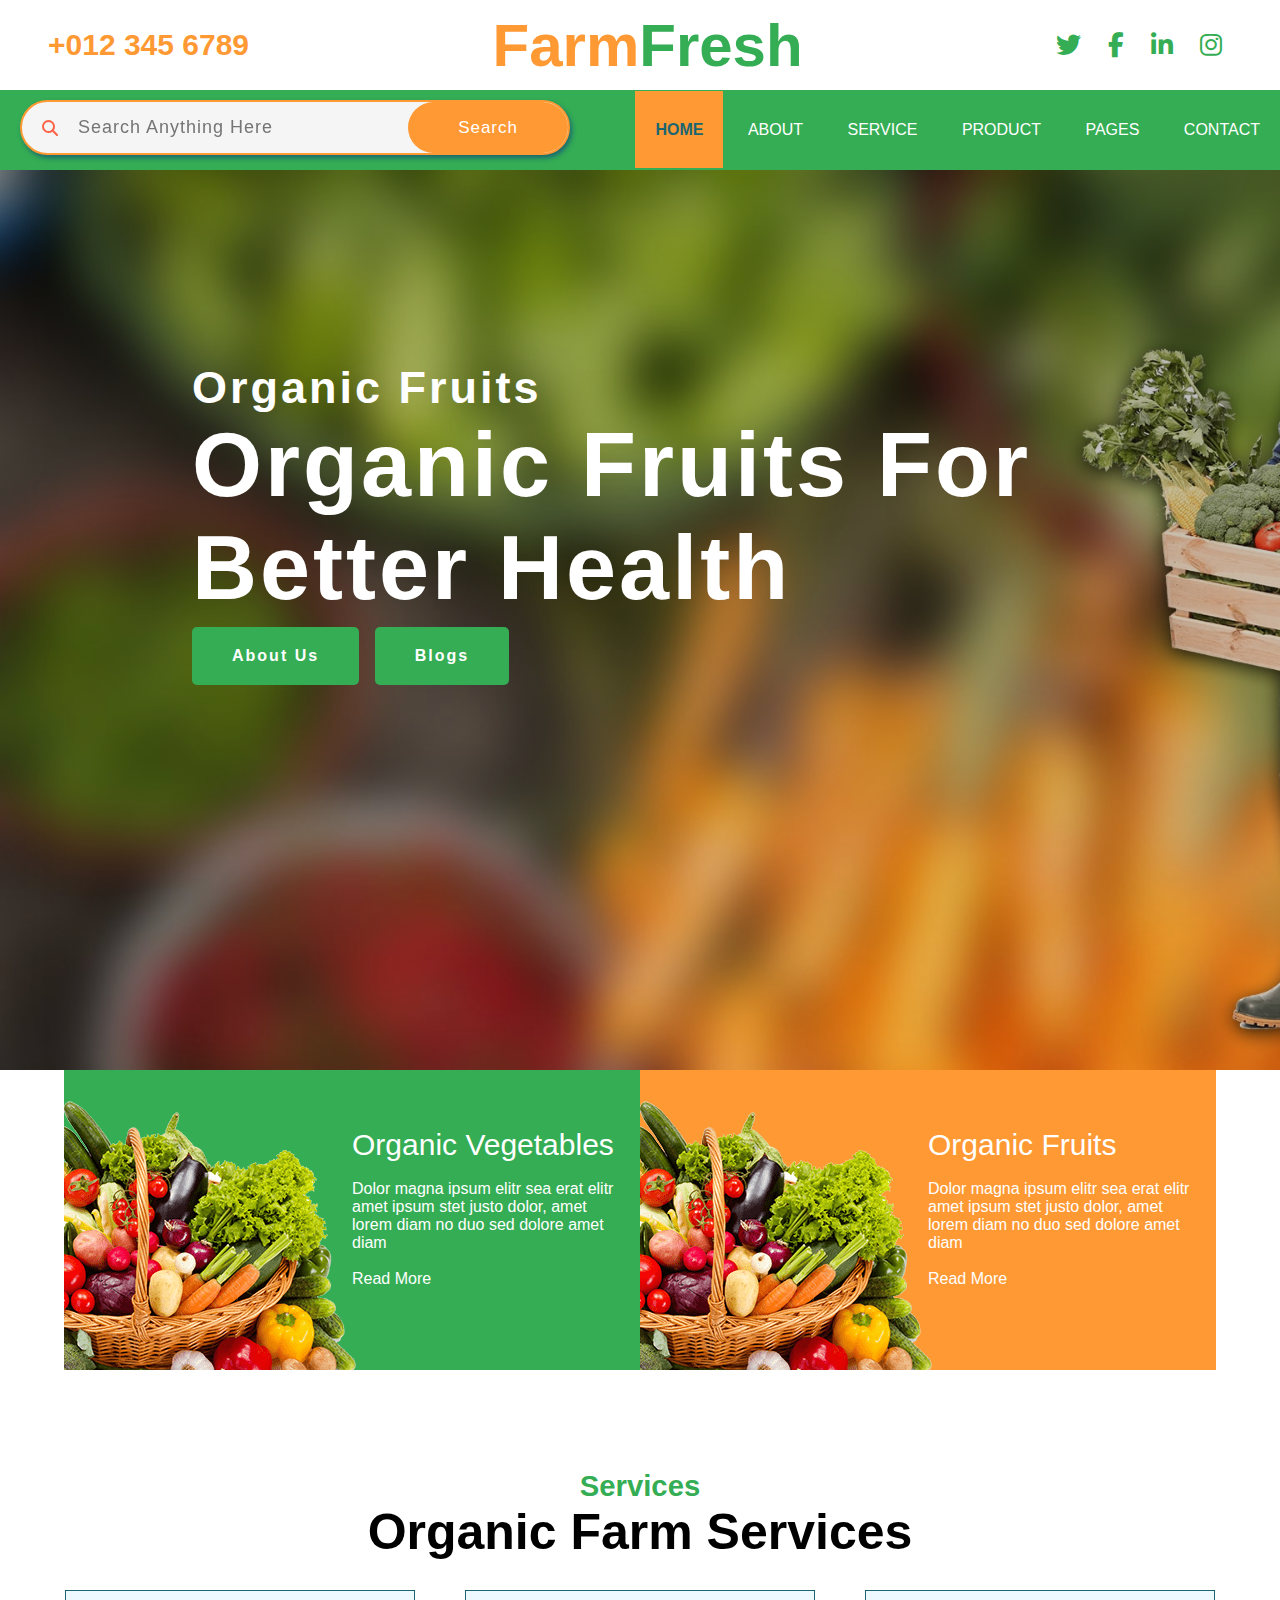
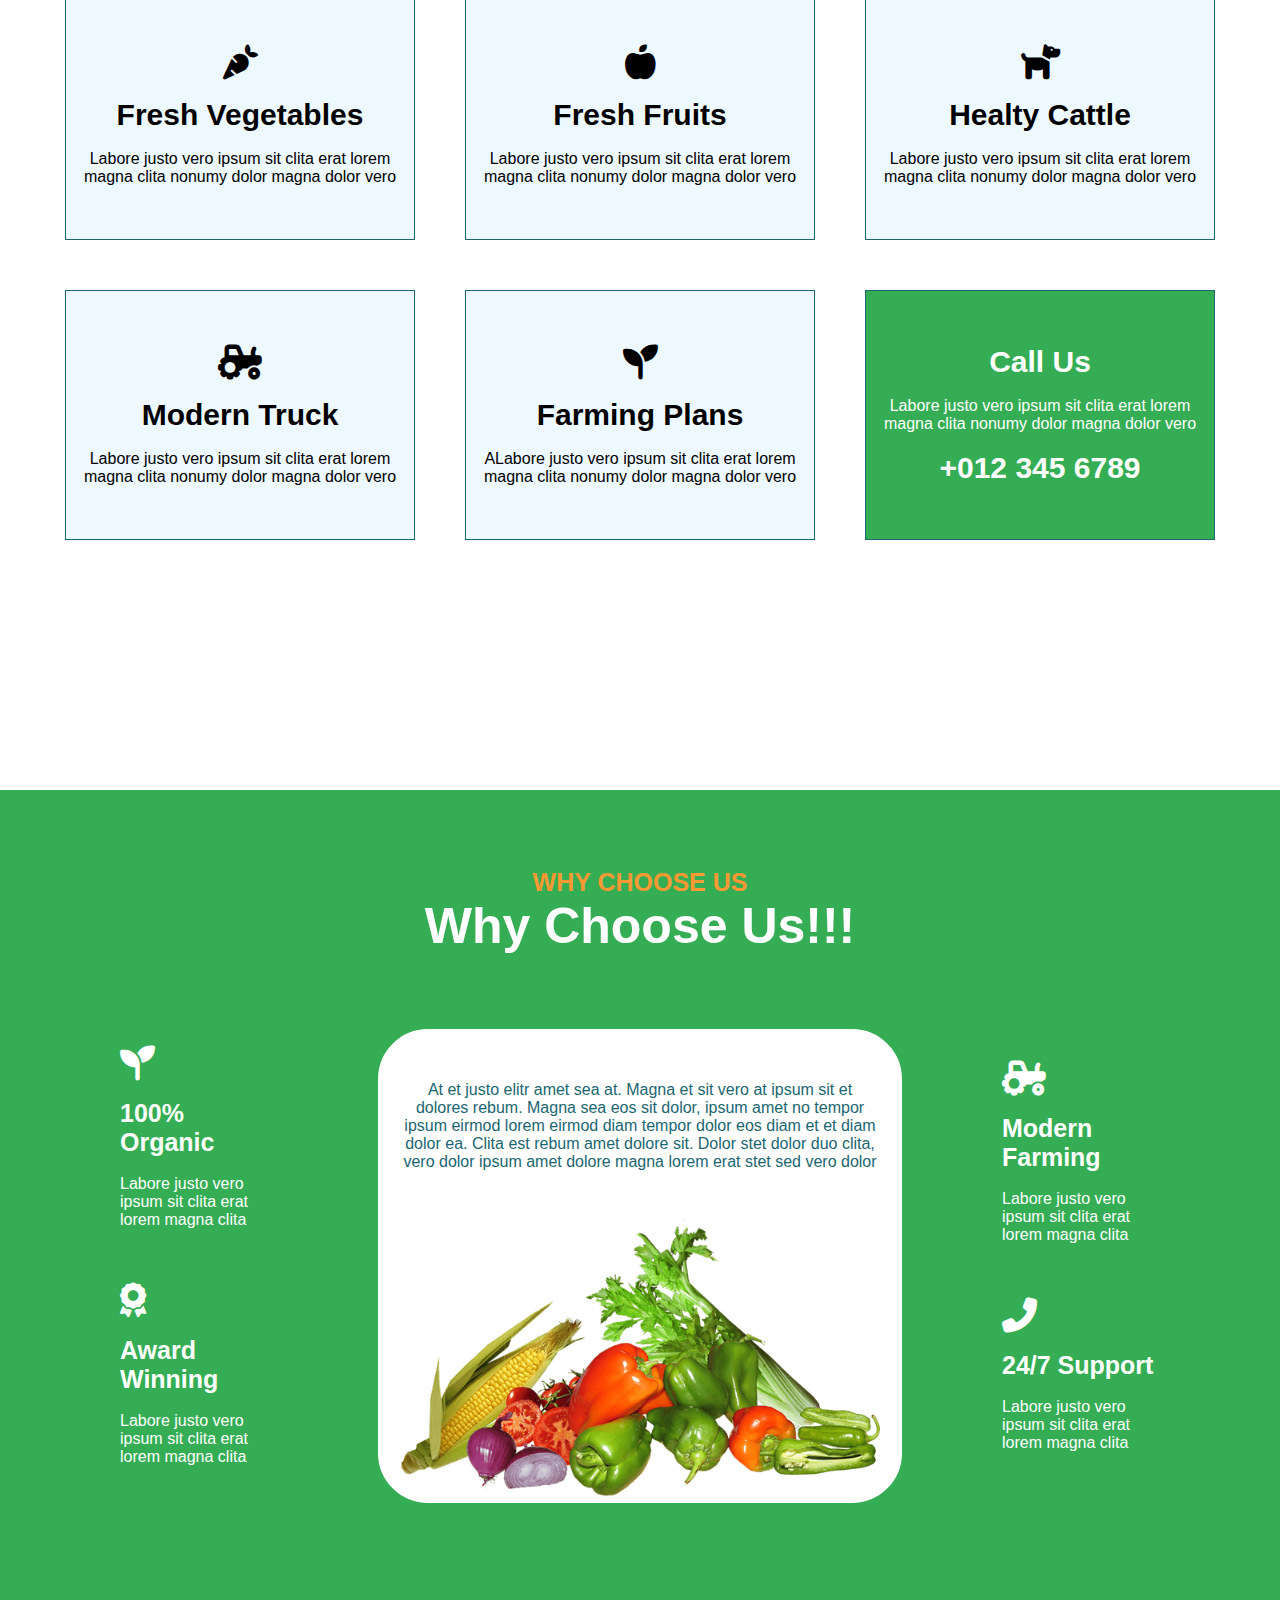
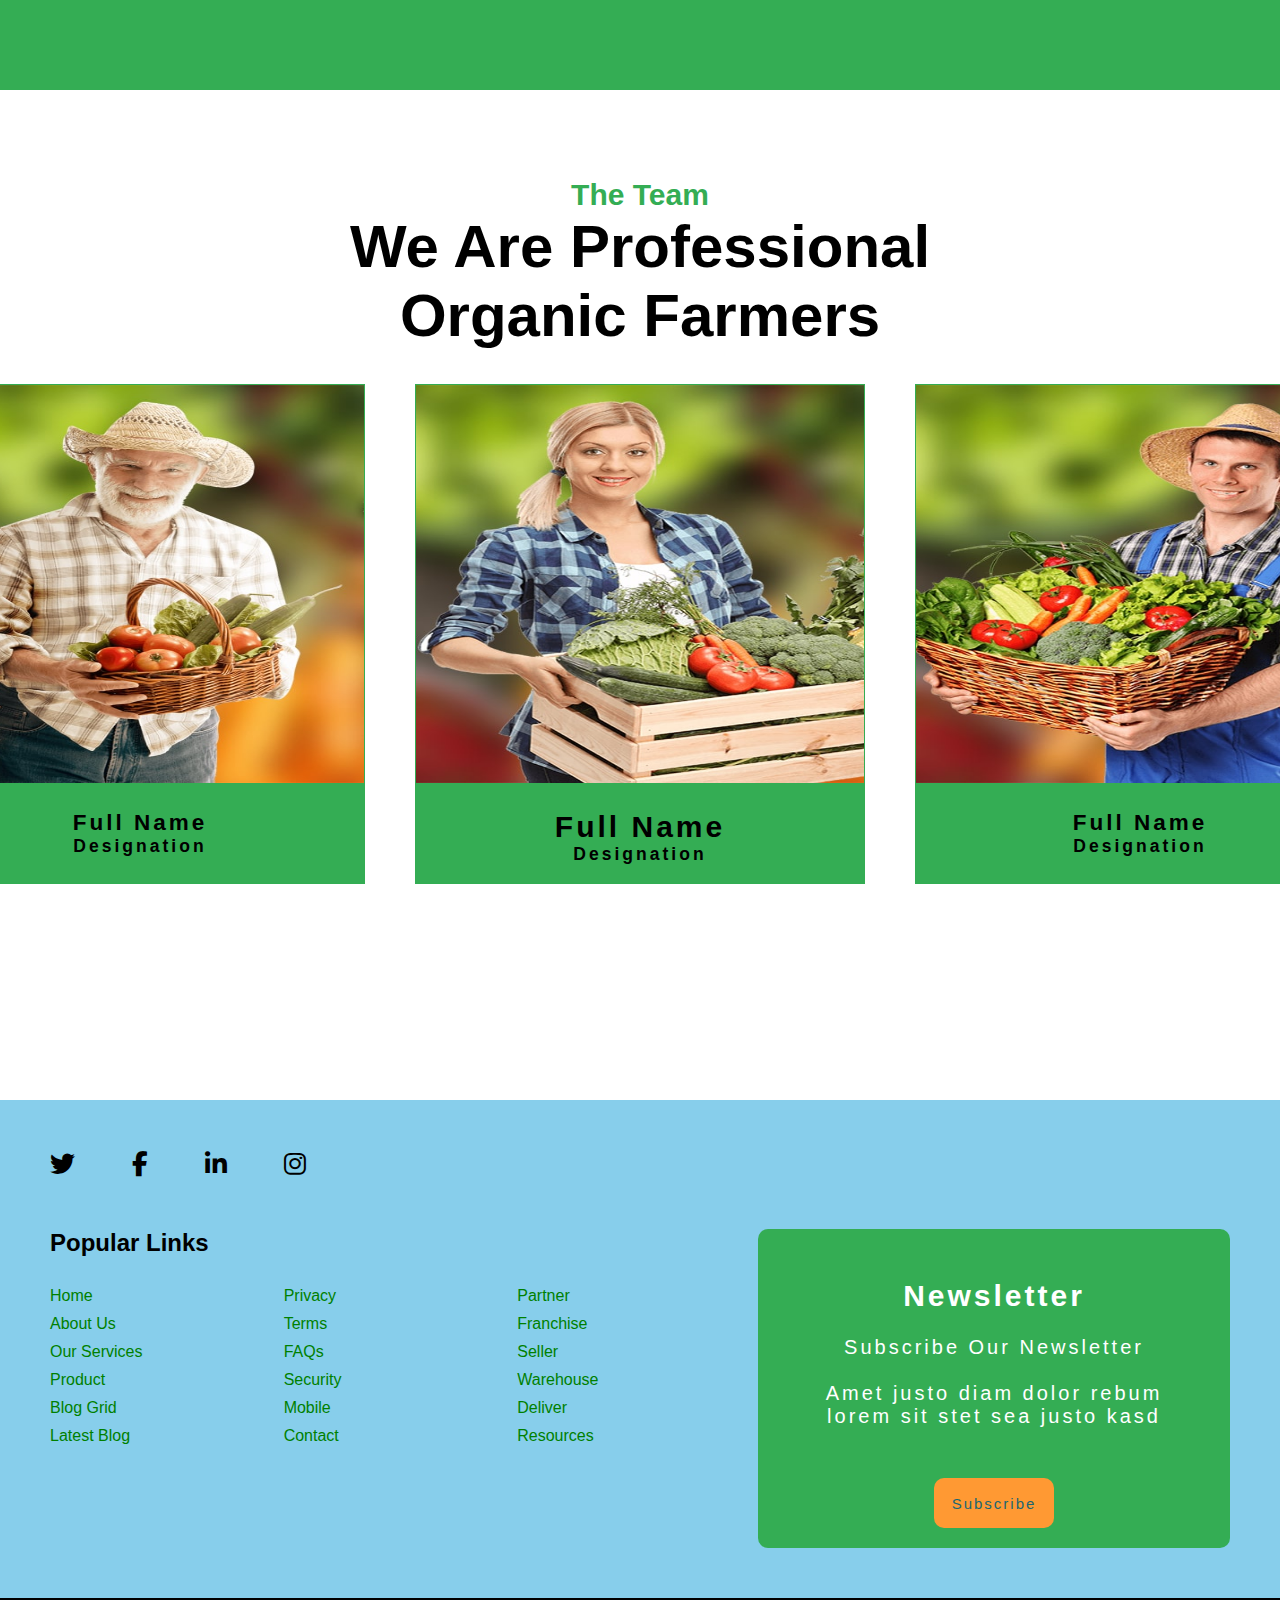
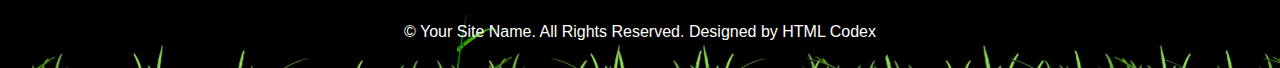
==== commit 23b5a144: "commit" ====
--- a/index.html
+++ b/index.html
@@ -4,6 +4,7 @@
     <meta charset="UTF-8">
     <meta name="viewport" content="width=device-width, initial-scale=1.0">
     <title>farm</title>
+    <link rel="icon" href="img/product-1.png">
     <link rel="stylesheet" href="https://cdnjs.cloudflare.com/ajax/libs/font-awesome/6.7.1/css/all.min.css">
     <link rel="stylesheet" href="style.css">
     <link rel="stylesheet" href="media.css">
@@ -37,7 +38,7 @@
                 <li><a href="about.html">ABOUT</a></li>
                 <li><a href="service.html">SERVICE</a></li>
                 <li><a href="product.html">PRODUCT</a></li>
-                <li><a href="index.html">PAGES</a></li>
+                <li><a href="page.html">PAGES</a></li>
                 <li><a href="index.html">CONTACT</a></li>
             </ul>
         </div>
@@ -46,12 +47,11 @@
     <main>
         <!-- //index home section start from here -->
         <section id="home">
-            <img src="img/carousel-1.jpg" alt="">
             <div class="homecontent">
                 <p>Organic Fruits</p>
                 <h1>Organic Fruits For <br> Better Health</h1>
-                <button><a class="active"  href="about.html">Explore</a></button>
-                <button><a class="active" href="home.html">Contact</a></button>
+                <button><a class="active"  href="about.html">About Us</a></button>
+                <button><a class="active" href="page.html">Blogs</a></button>
             </div>
         </section>
          <!-- // index home section ends here -->
@@ -59,7 +59,6 @@
          <!-- // middle section start from here  -->
         <section id="middle">
             <div class="item1">
-                <img src="img/bg-product-1.png" alt="" width="200px">
                 <p><span>Organic Vegetables</span><br><br>
                     Dolor magna ipsum elitr sea erat elitr amet ipsum stet justo dolor, amet lorem diam no duo sed dolore amet diam <br><br>
                     <a href="">Read More</a></p>
@@ -68,7 +67,6 @@
                 <p><span>Organic Fruits</span><br><br>
                     Dolor magna ipsum elitr sea erat elitr amet ipsum stet justo dolor, amet lorem diam no duo sed dolore amet diam <br><br>
                     <a href="">Read More</a></p>
-                <img src="img/bg-product-2.png" alt="" width="200px">
             </div>
         </section>
         <!-- // middle section ends here  -->
@@ -177,9 +175,9 @@
                             <li><a href="home.html">Home</a></li>
                             <li><a href="about.html">About Us</a></li>
                             <li><a href="service.html">Our Services</a></li>
-                            <li><a href="product.html">Meet The Team</a></li>
-                            <li><a href="about.html">Contact Us</a></li>
-                            <li><a href="service.html">Latest Blog</a></li>
+                            <li><a href="product.html">Product</a></li>
+                            <li><a href="page.html">Blog Grid</a></li>
+                            <li><a href="index.html">Latest Blog</a></li>
                         </ul>
                         <ul>
                             <li><a href="">Privacy</a></li>
--- a/style.css
+++ b/style.css
@@ -6,7 +6,7 @@
 }
 
 form {
-  background-color: skyblue;
+  background-color: whitesmoke;
   border-radius: 60px;
   width: 550px;
   height: 55px;
@@ -18,15 +18,15 @@
   font-size: medium;
   color: white;
   box-shadow: 2px 3px 5px #1b6671;
-  z-index: 1;
+  z-index: 2;
 }
 form input {
   flex: 1;
   border: none;
   outline: none;
   background-color: transparent;
-  color: white;
-  font-size: 17px;
+  color: #1b6671;
+  font-size: 18px;
   letter-spacing: 1px;
 }
 form button {
@@ -38,6 +38,12 @@
   color: #fff;
   letter-spacing: 1px;
   cursor: pointer;
+  font-size: 17px;
+}
+form button:hover {
+  background-color: #34AD54;
+  color: #1b6671;
+  font-size: 20px;
 }
 form .fa-magnifying-glass {
   align-self: center;
@@ -85,11 +91,17 @@
   margin: 10px;
   color: #34AD54;
 }
+#headtop .icon a:hover {
+  font-size: 35px;
+}
 
 .nav {
   width: 100%;
   height: 80px;
   background-color: #34AD54;
+  position: sticky;
+  top: -1px;
+  z-index: 1;
 }
 .nav ul {
   float: right;
@@ -106,28 +118,26 @@
 }
 .nav ul li a.active, .nav ul li a:hover {
   background-color: #FF9933;
+  color: #1b6671;
+  font-weight: 550;
 }
 
 #home {
   max-width: 100%;
-  margin: auto;
   height: 100vh;
-}
-#home img {
-  width: 100%;
-  height: 100vh;
+  background-image: linear-gradient(rgba(0, 0, 0, 0.323), rgba(0, 0, 0, 0.064)), url(img/carousel-1.jpg);
+  background-repeat: no-repeat;
+  background-size: cover;
+  animation: loading 5s ease-in-out 0s infinite;
 }
 #home .homecontent {
   font-size: 45px;
-  position: absolute;
-  top: 350px;
-  left: 150px;
   color: white;
   font-weight: 600;
   letter-spacing: 3px;
+  padding: 15%;
 }
 #home .homecontent button {
-  margin-top: 100px;
   padding: 20px 0px;
   background-color: #34AD54;
   border: 0px;
@@ -144,21 +154,30 @@
 #home .homecontent button:hover {
   background-color: #FF9933;
 }
-
+#home .homecontent button:hover a:hover {
+  color: #1b6671;
+}
+
+@keyframes loading {
+  0% {
+    background-image: linear-gradient(rgba(0, 0, 0, 0.323), rgba(0, 0, 0, 0.064)), url(img/carousel-1.jpg);
+  }
+  100% {
+    background-image: linear-gradient(rgba(0, 0, 0, 0.323), rgba(0, 0, 0, 0.064)), url(img/carousel-2.jpg);
+  }
+}
 #aboutsection {
   max-width: 100%;
   margin: auto;
   height: 70vh;
-}
-#aboutsection img {
-  width: 100%;
-  height: 70vh;
+  background-image: linear-gradient(rgba(0, 0, 0, 0.323), rgba(0, 0, 0, 0.064)), url(img/carousel-1.jpg);
+  background-repeat: no-repeat;
+  background-size: cover;
+  animation: loading 5s ease-in-out 0s infinite;
 }
 #aboutsection .topcontent {
   font-size: 45px;
-  position: absolute;
-  top: 350px;
-  left: 150px;
+  padding: 12%;
   color: white;
   font-weight: 600;
   letter-spacing: 3px;
@@ -182,6 +201,9 @@
 #aboutsection .topcontent button.active, #aboutsection .topcontent button:hover {
   background-color: #FF9933;
 }
+#aboutsection .topcontent button.active a:hover, #aboutsection .topcontent button:hover a:hover {
+  color: #1b6671;
+}
 
 #middle {
   display: flex;
@@ -191,13 +213,15 @@
   margin: auto;
 }
 #middle .item1 {
+  background-image: url(img/bg-product-1.png);
+  background-size: contain;
+  background-repeat: no-repeat;
   flex-basis: 45%;
-  display: flex;
   background-color: #34AD54;
 }
 #middle .item1 p {
-  margin: 100px 20px;
-  color: white;
+  color: white;
+  padding: 10% 2% 2% 50%;
 }
 #middle .item1 p span {
   font-size: 30px;
@@ -207,13 +231,15 @@
   text-decoration: none;
 }
 #middle .item2 {
+  background-image: url(img/bg-product-1.png);
+  background-size: contain;
+  background-repeat: no-repeat;
   flex-basis: 45%;
-  display: flex;
   background-color: #FF9933;
 }
 #middle .item2 p {
-  margin: 100px 20px;
-  color: white;
+  color: white;
+  padding: 10% 2% 2% 50%;
 }
 #middle .item2 p span {
   font-size: 30px;
@@ -312,6 +338,45 @@
 }
 #ourservice #box .content:hover {
   background-color: #FF9933;
+  color: #1b6671;
+}
+
+#outerbox {
+  margin: 2% 0 2% 0;
+  max-width: 100%;
+  height: 90vh;
+  background-image: linear-gradient(rgba(5, 47, 18, 0.5), rgba(0, 0, 0, 0.3)), url(img/testimonial.jpg);
+  background-repeat: no-repeat;
+  background-size: cover;
+  display: flex;
+  justify-content: center;
+  align-items: center;
+}
+#outerbox .innerbox {
+  background-image: linear-gradient(rgba(5, 47, 18, 0.5), rgba(0, 0, 0, 0.3)), url(img/carousel-1.jpg);
+  max-width: 60%;
+  border-radius: 5%;
+  height: -moz-max-content;
+  height: max-content;
+}
+#outerbox .innerbox .photo {
+  width: 150px;
+  height: 150px;
+  border-radius: 50%;
+  background-image: url(img/testimonial-1.jpg);
+  background-size: cover;
+  margin: 5%;
+  border: 5px solid #34AD54;
+}
+#outerbox .innerbox .text {
+  margin: 5%;
+  line-height: 30px;
+  color: white;
+  letter-spacing: 0.8px;
+}
+#outerbox .innerbox .text h2 {
+  padding-top: 2%;
+  color: #34AD54;
 }
 
 #main {
@@ -383,7 +448,7 @@
 #members .teambox .box {
   width: 450px;
   height: 500px;
-  background-color: rgba(52, 173, 84, 0.8509803922);
+  background-color: #34AD54;
   border: 1px solid rgba(52, 173, 84, 0.8509803922);
   text-align: center;
 }
@@ -391,7 +456,186 @@
   padding: 5%;
   font-size: 15px;
   letter-spacing: 3px;
-  color: #55402a;
+  color: black;
+}
+#members .teambox .box .boxcontent:hover {
+  color: white;
+  font-size: 17px;
+}
+
+#page {
+  margin: 5% 0;
+  width: 100%;
+  height: -moz-fit-content;
+  height: fit-content;
+}
+#page .outerbox {
+  display: grid;
+  grid-template-columns: auto auto auto;
+  justify-content: center;
+  gap: 50px;
+}
+#page .outerbox .pagebox1 {
+  background-image: linear-gradient(rgba(16, 212, 78, 0.493), rgba(22, 196, 89, 0.512)), url(img/blog-1.jpg);
+  background-repeat: no-repeat;
+  background-size: cover;
+  width: 400px;
+  height: 500px;
+  background-color: #34AD54;
+  text-align: center;
+}
+#page .outerbox .pagebox1 .pagecontent {
+  padding: 100% 5%;
+  font-size: 15px;
+  letter-spacing: 1px;
+  color: black;
+}
+#page .outerbox .pagebox1:hover {
+  scale: 1.1;
+}
+#page .outerbox .pagebox2 {
+  background-image: linear-gradient(rgba(16, 212, 78, 0.493), rgba(22, 196, 89, 0.512)), url(img/blog-2.jpg);
+  background-repeat: no-repeat;
+  background-size: cover;
+  width: 400px;
+  height: 500px;
+  background-color: #34AD54;
+  text-align: center;
+}
+#page .outerbox .pagebox2 .pagecontent {
+  padding: 100% 5%;
+  font-size: 15px;
+  letter-spacing: 1px;
+  color: black;
+}
+#page .outerbox .pagebox2:hover {
+  scale: 1.1;
+}
+#page .outerbox .pagebox3 {
+  background-image: linear-gradient(rgba(16, 212, 78, 0.493), rgba(22, 196, 89, 0.512)), url(img/blog-3.jpg);
+  background-repeat: no-repeat;
+  background-size: cover;
+  width: 400px;
+  height: 500px;
+  background-color: #34AD54;
+  text-align: center;
+}
+#page .outerbox .pagebox3 .pagecontent {
+  padding: 100% 5%;
+  font-size: 15px;
+  letter-spacing: 1px;
+  color: black;
+}
+#page .outerbox .pagebox3:hover {
+  scale: 1.1;
+}
+#page .outerbox .pagebox4 {
+  background-image: linear-gradient(rgba(16, 212, 78, 0.493), rgba(22, 196, 89, 0.512)), url(img/blog-3.jpg);
+  background-repeat: no-repeat;
+  background-size: cover;
+  width: 400px;
+  height: 500px;
+  background-color: #34AD54;
+  text-align: center;
+}
+#page .outerbox .pagebox4 .pagecontent {
+  padding: 100% 5%;
+  font-size: 15px;
+  letter-spacing: 1px;
+  color: black;
+}
+#page .outerbox .pagebox4:hover {
+  scale: 1.1;
+}
+#page .outerbox .pagebox5 {
+  background-image: linear-gradient(rgba(16, 212, 78, 0.493), rgba(22, 196, 89, 0.512)), url(img/blog-1.jpg);
+  background-repeat: no-repeat;
+  background-size: cover;
+  width: 400px;
+  height: 500px;
+  background-color: #34AD54;
+  text-align: center;
+}
+#page .outerbox .pagebox5 .pagecontent {
+  padding: 100% 5%;
+  font-size: 15px;
+  letter-spacing: 1px;
+  color: black;
+}
+#page .outerbox .pagebox5:hover {
+  scale: 1.1;
+}
+#page .outerbox .pagebox6 {
+  background-image: linear-gradient(rgba(16, 212, 78, 0.493), rgba(22, 196, 89, 0.512)), url(img/blog-2.jpg);
+  background-repeat: no-repeat;
+  background-size: cover;
+  width: 400px;
+  height: 500px;
+  background-color: #34AD54;
+  text-align: center;
+}
+#page .outerbox .pagebox6 .pagecontent {
+  padding: 100% 5%;
+  font-size: 15px;
+  letter-spacing: 1px;
+  color: black;
+}
+#page .outerbox .pagebox6:hover {
+  scale: 1.1;
+}
+#page .outerbox .pagebox7 {
+  background-image: linear-gradient(rgba(16, 212, 78, 0.493), rgba(22, 196, 89, 0.512)), url(img/blog-2.jpg);
+  background-repeat: no-repeat;
+  background-size: cover;
+  width: 400px;
+  height: 500px;
+  background-color: #34AD54;
+  text-align: center;
+}
+#page .outerbox .pagebox7 .pagecontent {
+  padding: 100% 5%;
+  font-size: 15px;
+  letter-spacing: 1px;
+  color: black;
+}
+#page .outerbox .pagebox7:hover {
+  scale: 1.1;
+}
+#page .outerbox .pagebox8 {
+  background-image: linear-gradient(rgba(16, 212, 78, 0.493), rgba(22, 196, 89, 0.512)), url(img/blog-3.jpg);
+  background-repeat: no-repeat;
+  background-size: cover;
+  width: 400px;
+  height: 500px;
+  background-color: #34AD54;
+  text-align: center;
+}
+#page .outerbox .pagebox8 .pagecontent {
+  padding: 100% 5%;
+  font-size: 15px;
+  letter-spacing: 1px;
+  color: black;
+}
+#page .outerbox .pagebox8:hover {
+  scale: 1.1;
+}
+#page .outerbox .pagebox9 {
+  background-image: linear-gradient(rgba(16, 212, 78, 0.493), rgba(22, 196, 89, 0.512)), url(img/blog-1.jpg);
+  background-repeat: no-repeat;
+  background-size: cover;
+  width: 400px;
+  height: 500px;
+  background-color: #34AD54;
+  text-align: center;
+}
+#page .outerbox .pagebox9 .pagecontent {
+  padding: 100% 5%;
+  font-size: 15px;
+  letter-spacing: 1px;
+  color: black;
+}
+#page .outerbox .pagebox9:hover {
+  scale: 1.1;
 }
 
 footer {
@@ -409,6 +653,10 @@
 }
 footer .footercontent .icons a i {
   padding-left: 50px;
+  color: black;
+}
+footer .footercontent .icons a i:hover {
+  font-size: 28px;
 }
 footer .footercontent .row1 {
   width: 100%;
@@ -440,7 +688,7 @@
 footer .footercontent .row1 .rowright {
   flex-basis: 40%;
   border-radius: 10px;
-  background-color: #1b6671;
+  background-color: #34AD54;
   color: white;
   letter-spacing: 3px;
   font-size: 20px;
@@ -450,9 +698,9 @@
   margin-top: 50px;
 }
 footer .footercontent .row1 .rowright button {
-  background-color: #34AD54;
+  background-color: #FF9933;
   height: 50px;
-  width: 100px;
+  width: 120px;
   border-radius: 10px;
   border: none;
   margin-bottom: 20px;
@@ -460,11 +708,17 @@
 footer .footercontent .row1 .rowright button a {
   text-decoration: none;
   font-size: 15px;
-  color: white;
+  color: #1b6671;
   font-weight: 520;
   letter-spacing: 2px;
   padding: 10px;
 }
+footer .footercontent .row1 .rowright button:hover {
+  background-color: tomato;
+}
+footer .footercontent .row1 .rowright button:hover a {
+  font-size: 17px;
+}
 footer .footercontent .row3 {
   width: 100%;
   height: 70px;
--- a/media.css
+++ b/media.css
@@ -1,14 +1,16 @@
-@media (min-width: 200px) and (max-width: 1000px) {
+@media (min-width: 200px) and (max-width: 1024px) {
   form {
-    width: 310px;
+    width: 70%;
     height: 45px;
+    z-index: 0;
   }
   form input {
-    font-size: 15px;
+    font-size: 12px;
   }
   form button {
     background-color: #FF9933;
-    padding: 0px 10px;
+    padding: 0px 20px;
+    font-size: 12px;
   }
   #bars {
     display: block;
@@ -24,7 +26,7 @@
     left: 0;
   }
   #headtop .logo {
-    font-size: 25px;
+    font-size: 120%;
     padding-left: 0px;
   }
   #headtop .contact {
@@ -32,6 +34,9 @@
   }
   #headtop .icon {
     display: none;
+  }
+  .nav {
+    position: static;
   }
   .nav ul {
     width: 100%;
@@ -49,71 +54,61 @@
   }
   #home {
     max-width: 100%;
-    margin: auto;
-    height: 70vh;
-  }
-  #home img {
-    width: 100%;
-    height: 70vh;
-    background-repeat: no-repeat;
-    background-size: contain;
+    height: -moz-max-content;
+    height: max-content;
   }
   #home .homecontent {
     font-size: 25px;
-    position: absolute;
-    top: 200px;
-    left: 20px;
+    padding: 20%;
+    color: white;
+    font-size: 20px;
+    font-weight: 600;
+    letter-spacing: 3px;
+    line-height: 40px;
+  }
+  #home .homecontent button {
+    margin-top: 10px;
+    background-color: #FF9933;
+    border: 0px;
+    border-radius: 5px;
+    padding: 15px 0;
+  }
+  #home .homecontent button a {
+    text-decoration: none;
+    color: white;
+    font-size: 16px;
+    font-weight: 600;
+    letter-spacing: 2px;
+  }
+  #aboutsection {
+    max-width: 100%;
+    height: -moz-max-content;
+    height: max-content;
+    background-size: auto;
+  }
+  #aboutsection .topcontent {
+    left: 10px;
+    font-size: 25px;
+    padding: 15%;
     color: white;
     font-weight: 600;
     letter-spacing: 3px;
     line-height: 50px;
   }
-  #home .homecontent button {
-    margin-top: 10px;
-    padding: 10px 15px;
-    background-color: #FF9933;
-    border: 0px;
-    border-radius: 5px;
-  }
-  #home .homecontent button a {
-    text-decoration: none;
-    color: white;
-    font-size: 16px;
-    font-weight: 600;
-    letter-spacing: 2px;
-  }
-  #aboutsection {
-    max-width: 100%;
-    margin: auto;
-    height: 70vh;
-  }
-  #aboutsection img {
-    width: 100%;
-    height: 50vh;
-    background-size: contain;
-    zoom: 1.4;
-  }
-  #aboutsection .topcontent {
-    left: 10px;
+  #aboutsection .topcontent h1 {
+    font-size: 30px;
   }
   #aboutsection .topcontent button {
-    padding: 10px 0px;
-    background-color: #FF9933;
-    border: 0px;
-    border-radius: 5px;
+    background-color: #FF9933;
   }
   #aboutsection .topcontent button a {
     text-decoration: none;
     color: white;
-    font-size: 16px;
-    font-weight: 600;
+    font-size: 12px;
     letter-spacing: 2px;
   }
   #middle {
     display: inline;
-    justify-content: center;
-    max-width: 100%;
-    height: 300px;
   }
   #about {
     max-width: 100%;
@@ -131,6 +126,9 @@
     justify-content: center;
     flex-basis: 50%;
   }
+  #about .about-left img {
+    max-width: 90%;
+  }
   #about .about-right {
     font-size: 80%;
   }
@@ -147,6 +145,13 @@
     display: grid;
     grid-template-columns: auto;
     justify-content: center;
+  }
+  #outerbox {
+    margin: 5% 0;
+  }
+  #outerbox .innerbox .photo {
+    width: 100px;
+    height: 100px;
   }
   #main {
     height: auto;
@@ -214,6 +219,17 @@
     letter-spacing: 3px;
     color: green;
   }
+  #page {
+    margin: 5% 7%;
+    width: 80%;
+    height: -moz-fit-content;
+    height: fit-content;
+  }
+  #page .outerbox {
+    display: grid;
+    grid-template-columns: auto;
+    gap: 20px;
+  }
   footer .footercontent .row1 {
     padding: 10px;
     flex-direction: column;
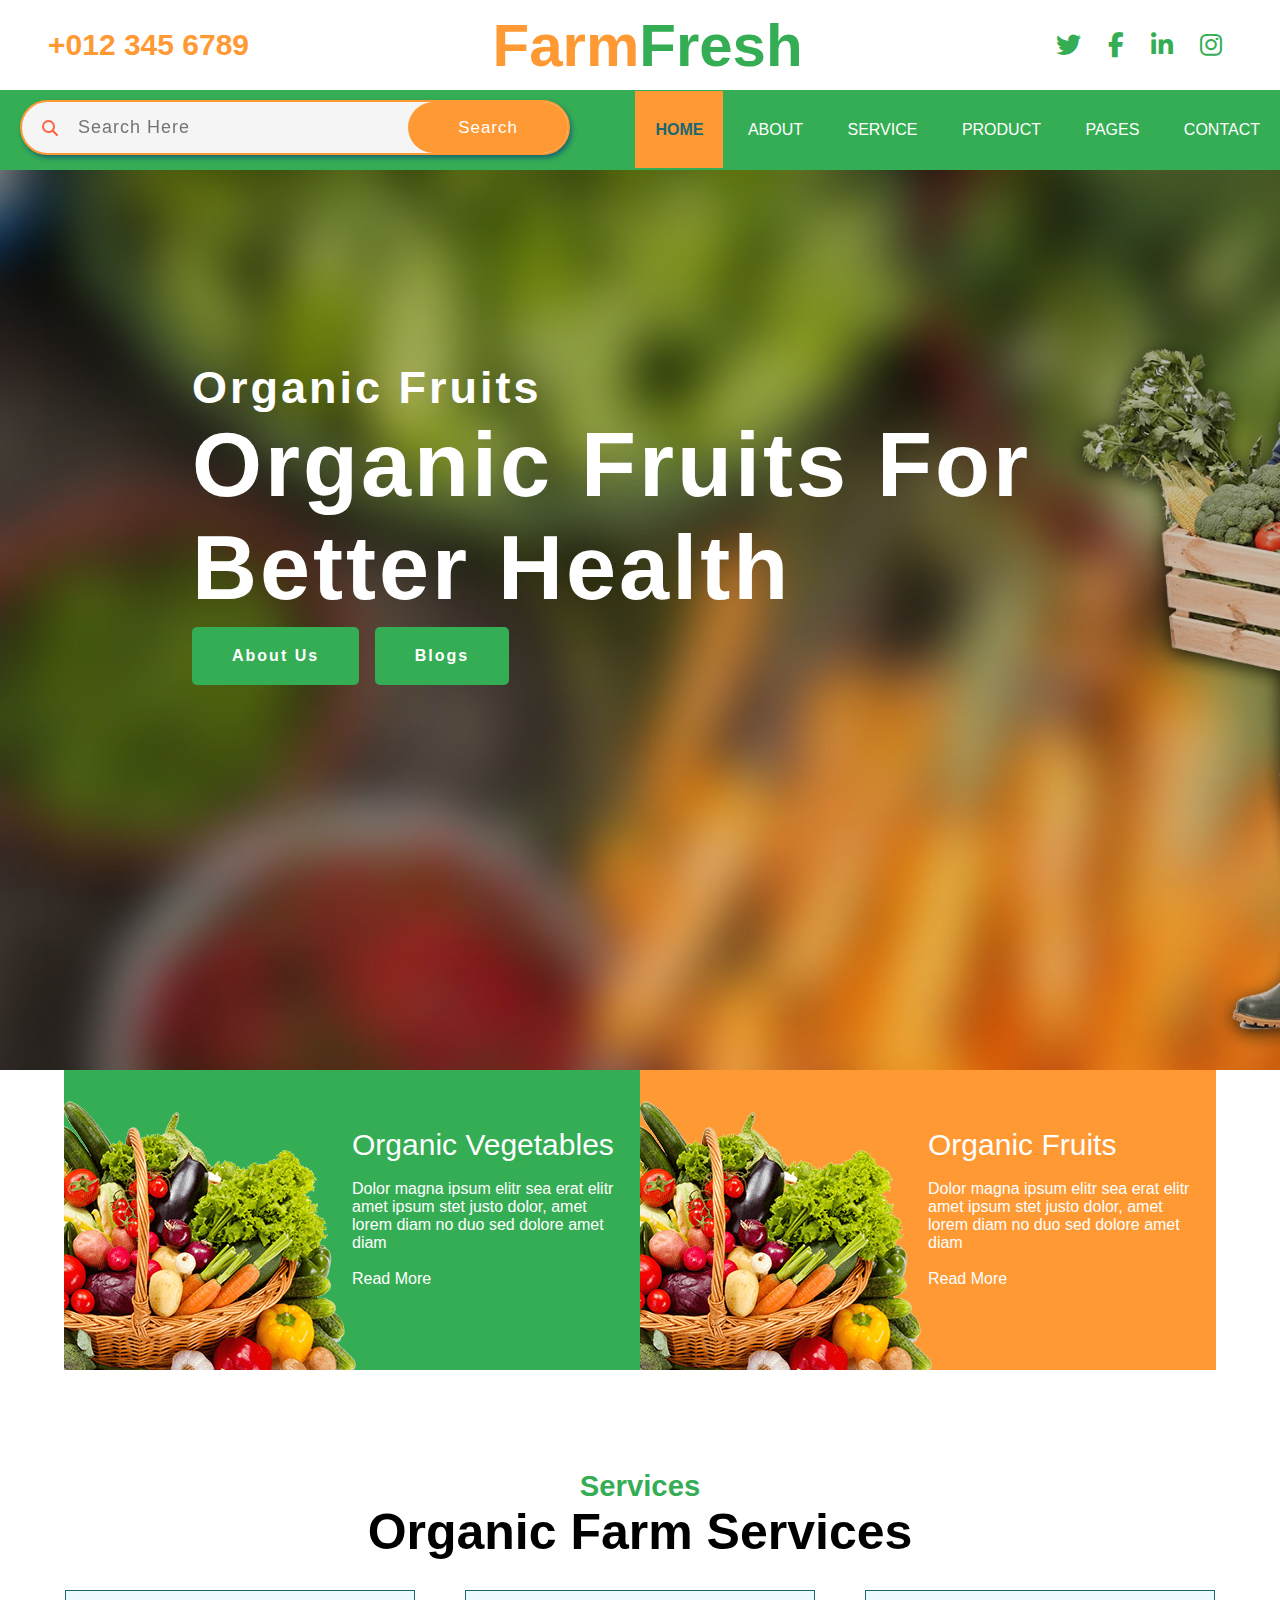
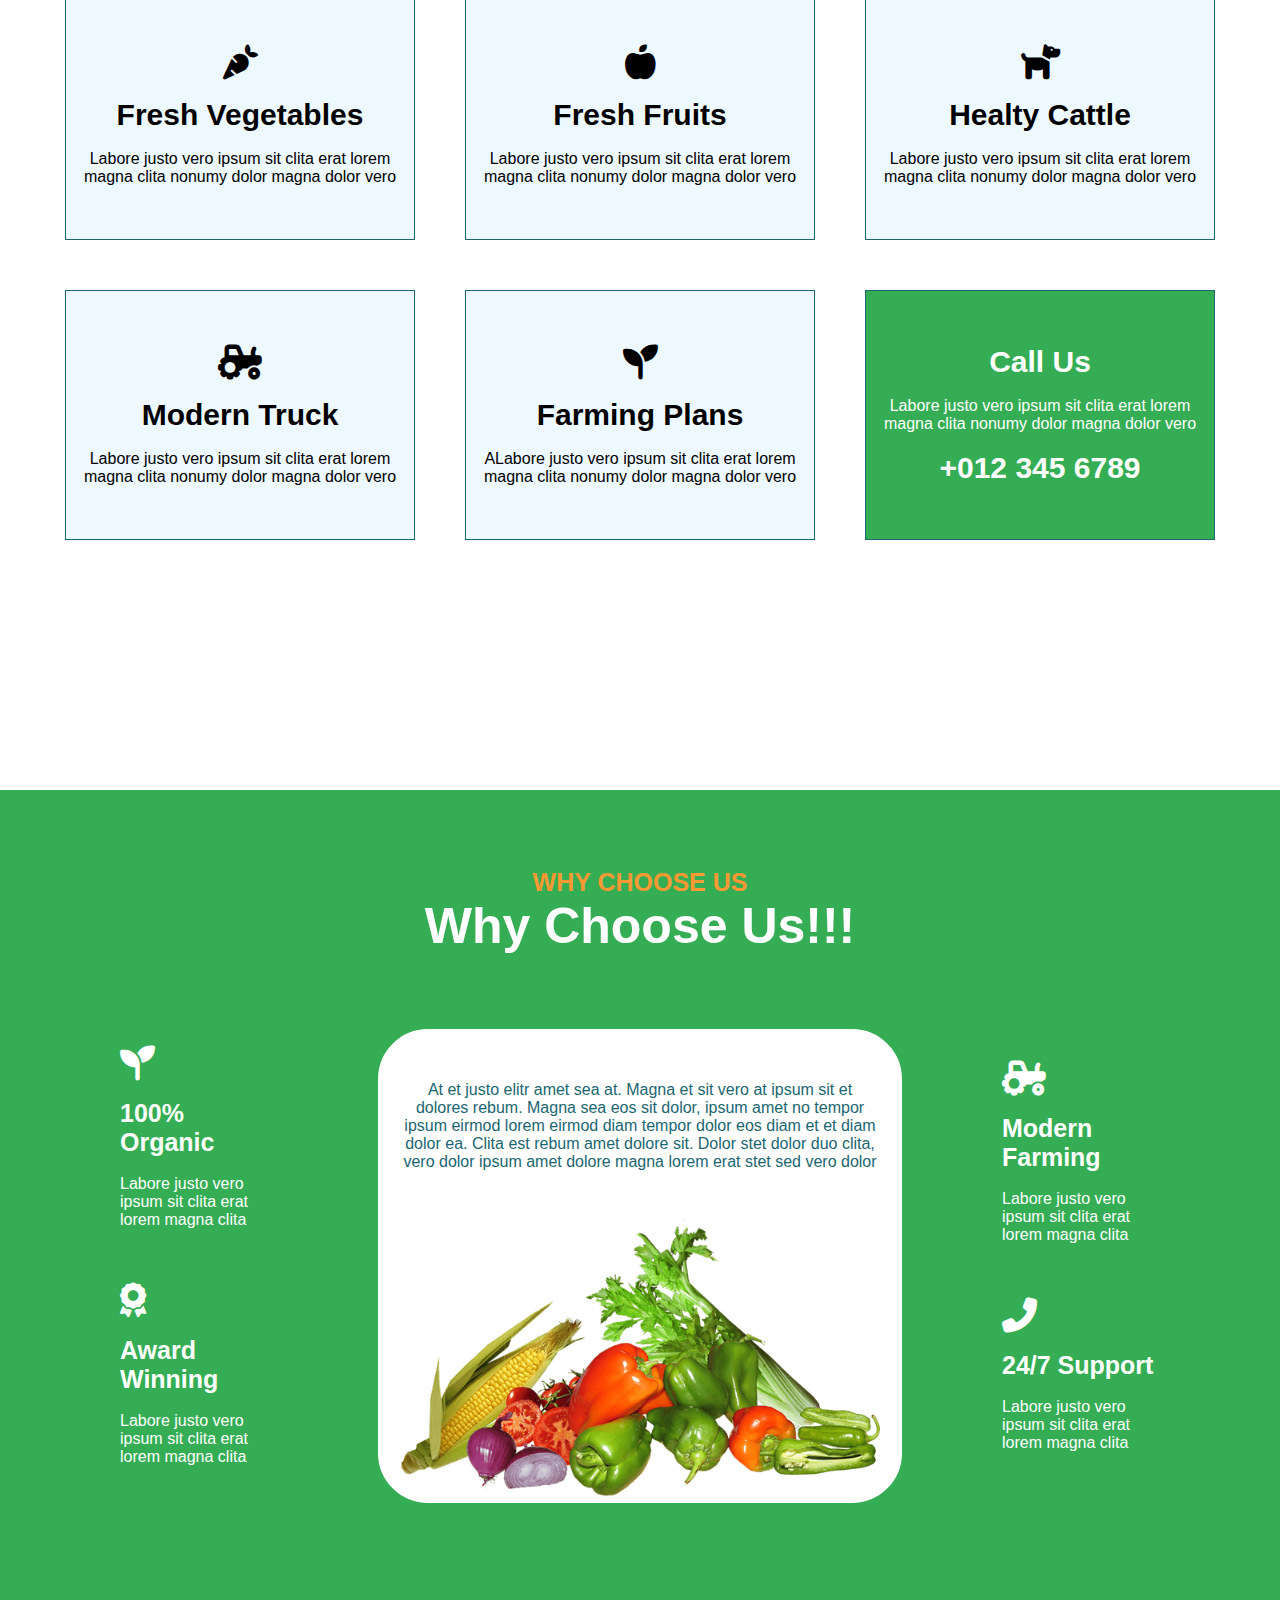
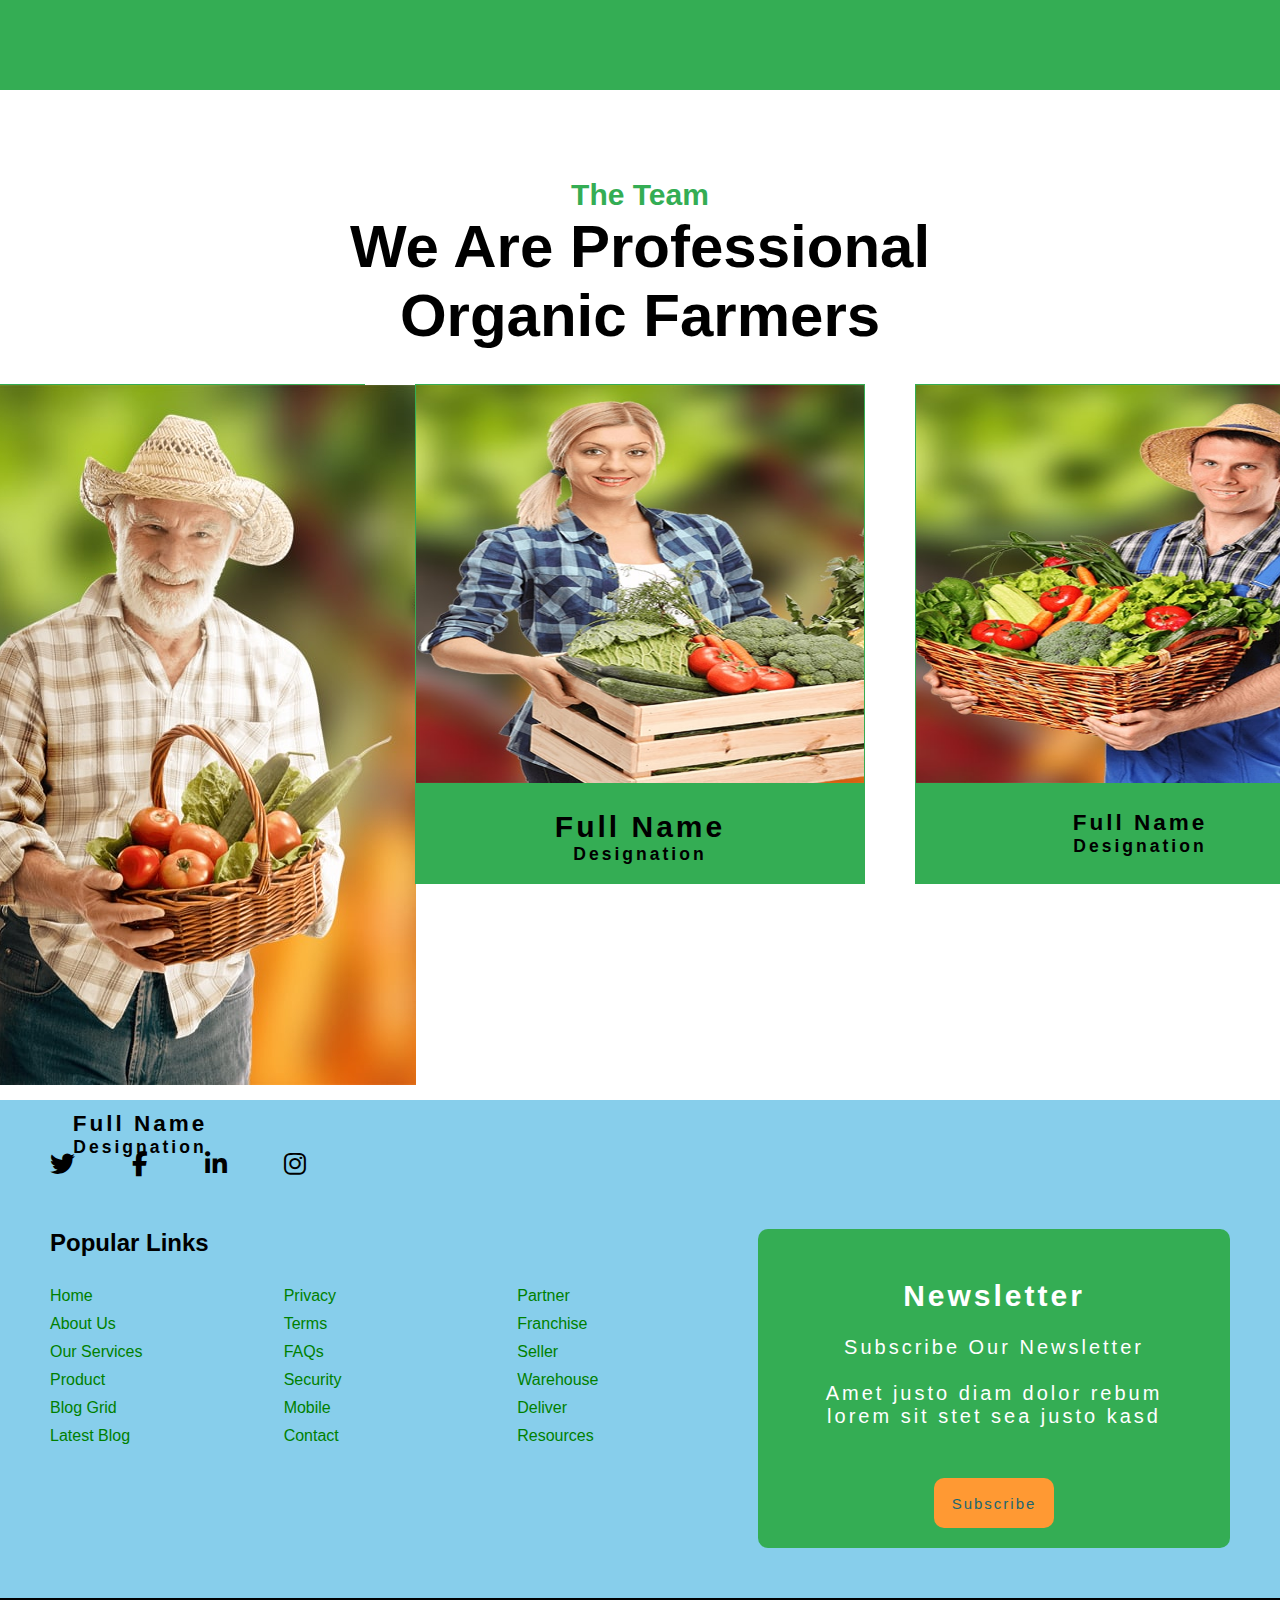
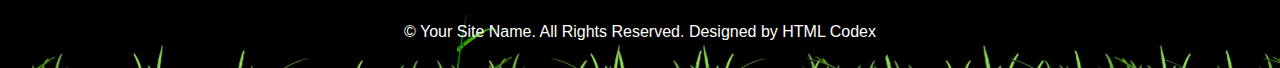
==== commit f6740af8: "commit" ====
--- a/index.html
+++ b/index.html
@@ -12,7 +12,7 @@
 <body>
     <form class="search" action="https://www.google.com/search" method="get">
         <i class="fa-solid fa-magnifying-glass"></i>
-        <input type="text" placeholder="Search Anything Here" name="q">
+        <input type="text" placeholder="Search Here" name="q">
         <button type="submit">Search</button>         
     </form>
     
@@ -132,7 +132,7 @@
             </div> 
             <div class="teambox">   
                 <div class="box"> 
-                    <img src="img/team-1.jpg" alt="" width="100%" height="80%"> 
+                    <img src="img/team-1.jpg" alt="" > 
                     <div class="boxcontent"> 
                         <h2>Full Name</h2> 
                         <h3>Designation</h3> 
--- a/media.css
+++ b/media.css
@@ -144,12 +144,20 @@
   #ourservice #box {
     display: grid;
     grid-template-columns: auto;
-    justify-content: center;
+    width: 80%;
+    margin-left: 10%;
+  }
+  #ourservice #box p {
+    font-size: 80%;
+    padding: 0 10%;
   }
   #outerbox {
     margin: 5% 0;
   }
-  #outerbox .innerbox .photo {
+  #outerbox .innerbox .text {
+    line-height: 1.5;
+  }
+  #outerbox .photo {
     width: 100px;
     height: 100px;
   }
@@ -165,23 +173,9 @@
   }
   #main #mainbox .mainimg {
     width: 100%;
-    height: -moz-fit-content;
-    height: fit-content;
-    border-radius: 50px;
-    border: 2px solid white;
-    background-color: white;
-    padding: 50px 20px 0 10px;
-    text-align: center;
-    color: #1b6671;
   }
   #main #mainbox .mainimg img {
-    width: 50px;
-    display: flex;
-    justify-content: center;
-    background-size: contain;
-    margin-top: 10%;
-    padding: 5%;
-    width: 20em;
+    width: 100%;
   }
   #members {
     display: inline;
@@ -203,11 +197,10 @@
     grid-template-columns: auto;
     justify-content: center;
     gap: 5px;
-    max-width: 100%;
   }
   #members .teambox .box {
-    max-width: 90%;
-    height: 400px;
+    width: 300px;
+    height: 350px;
     justify-content: center;
     background-color: #FF9933;
     border: 1px solid #1b6671;
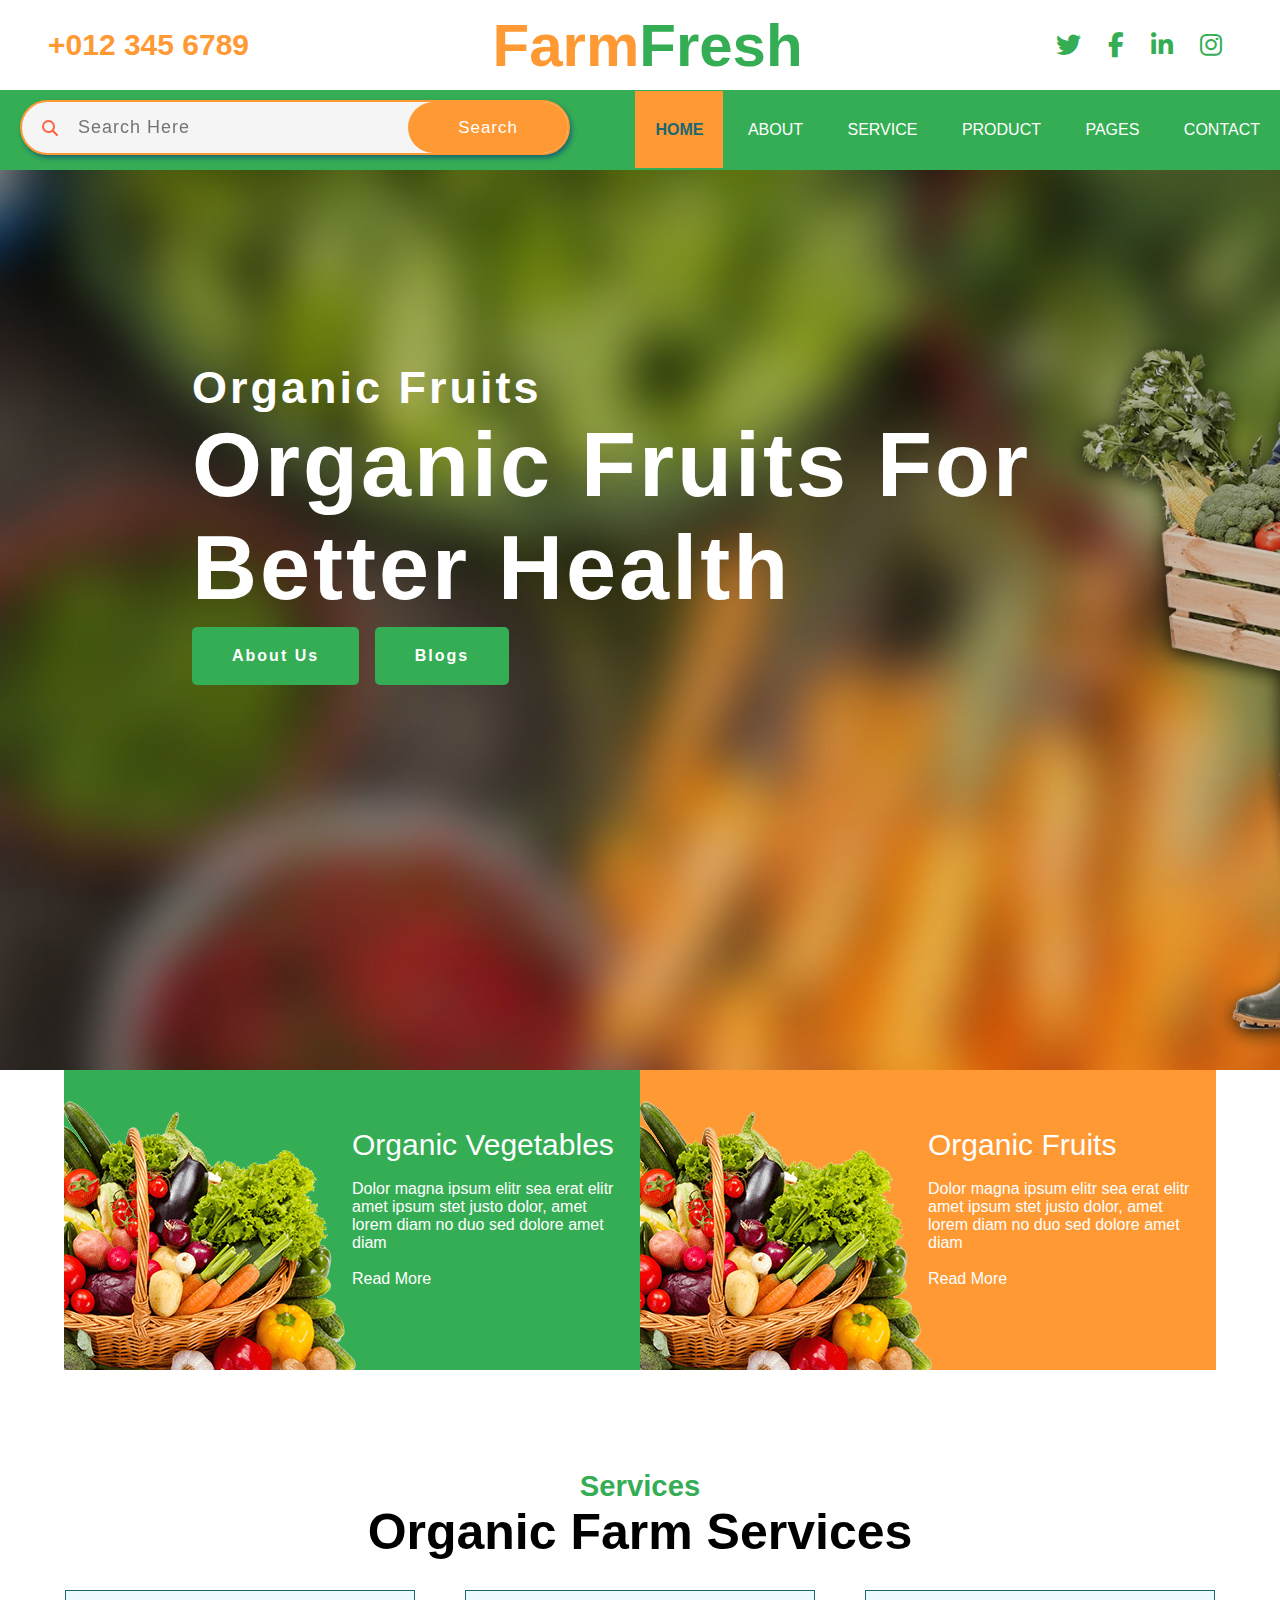
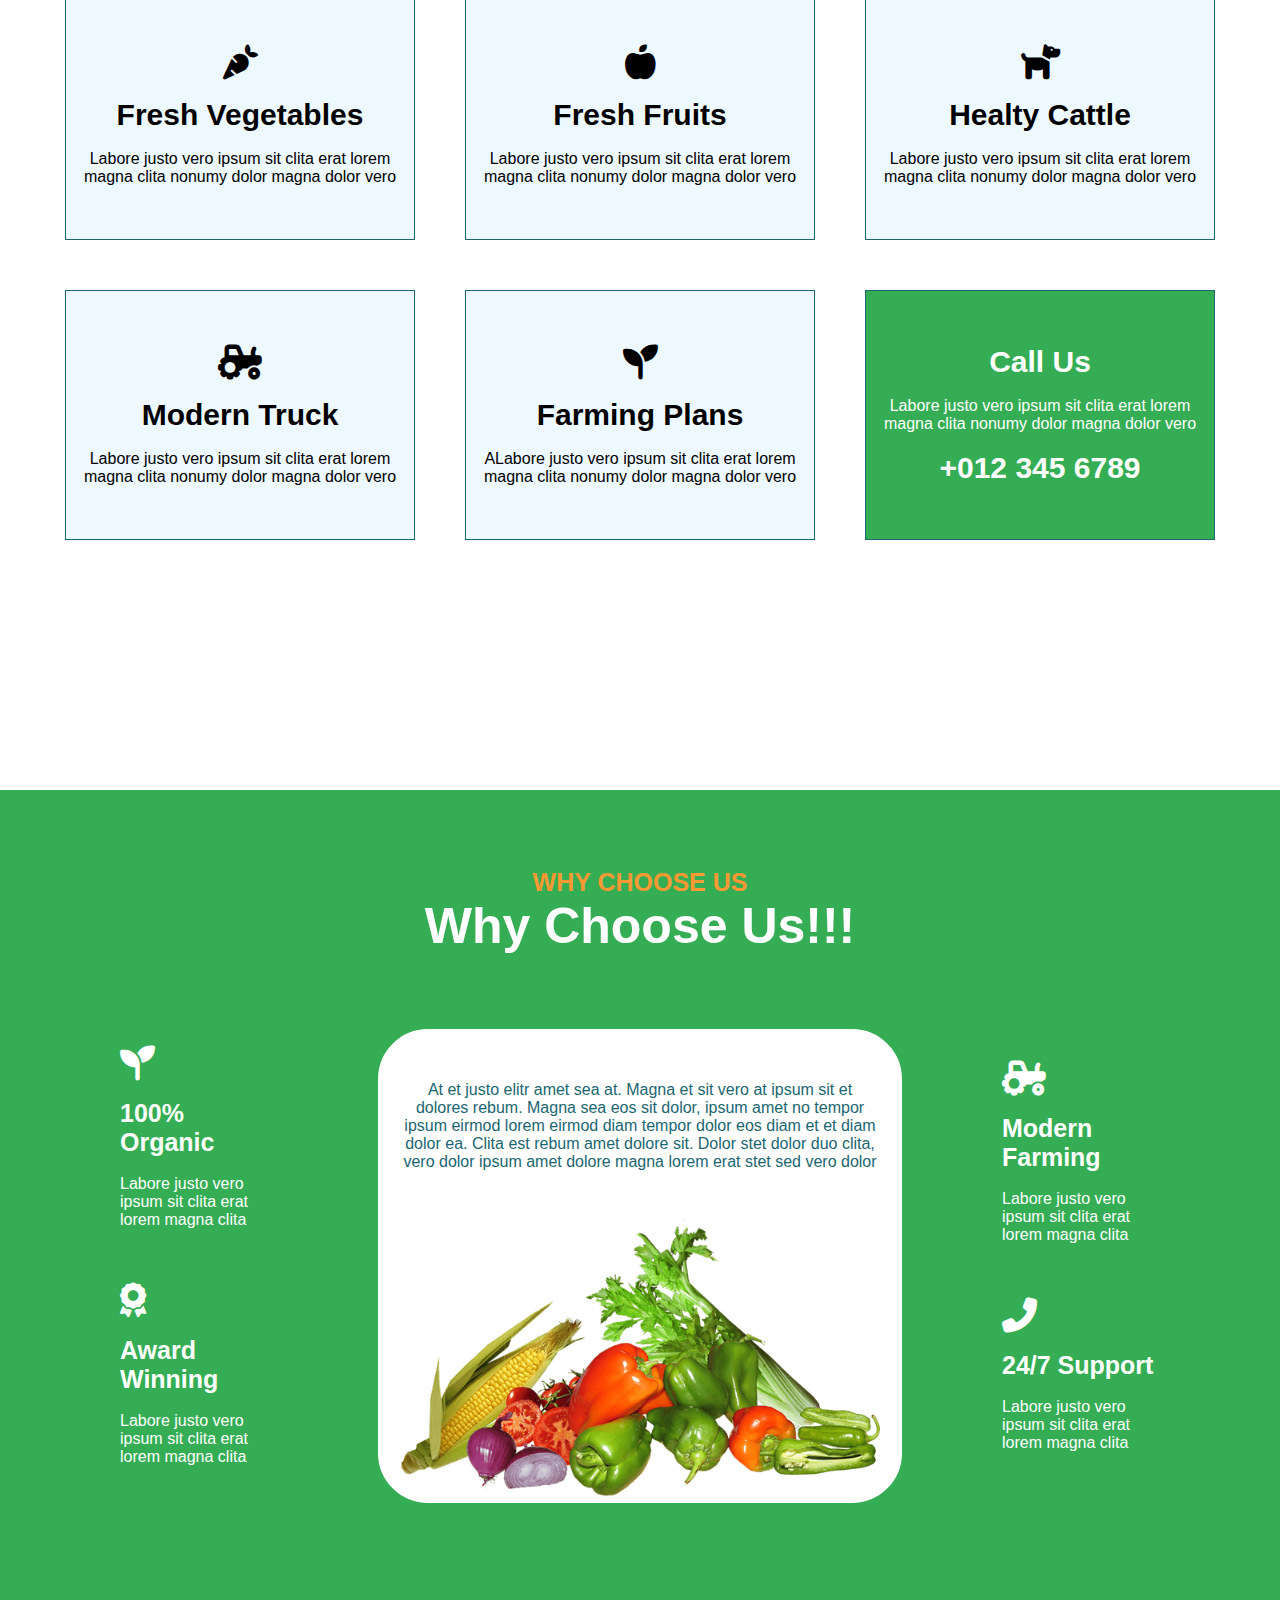
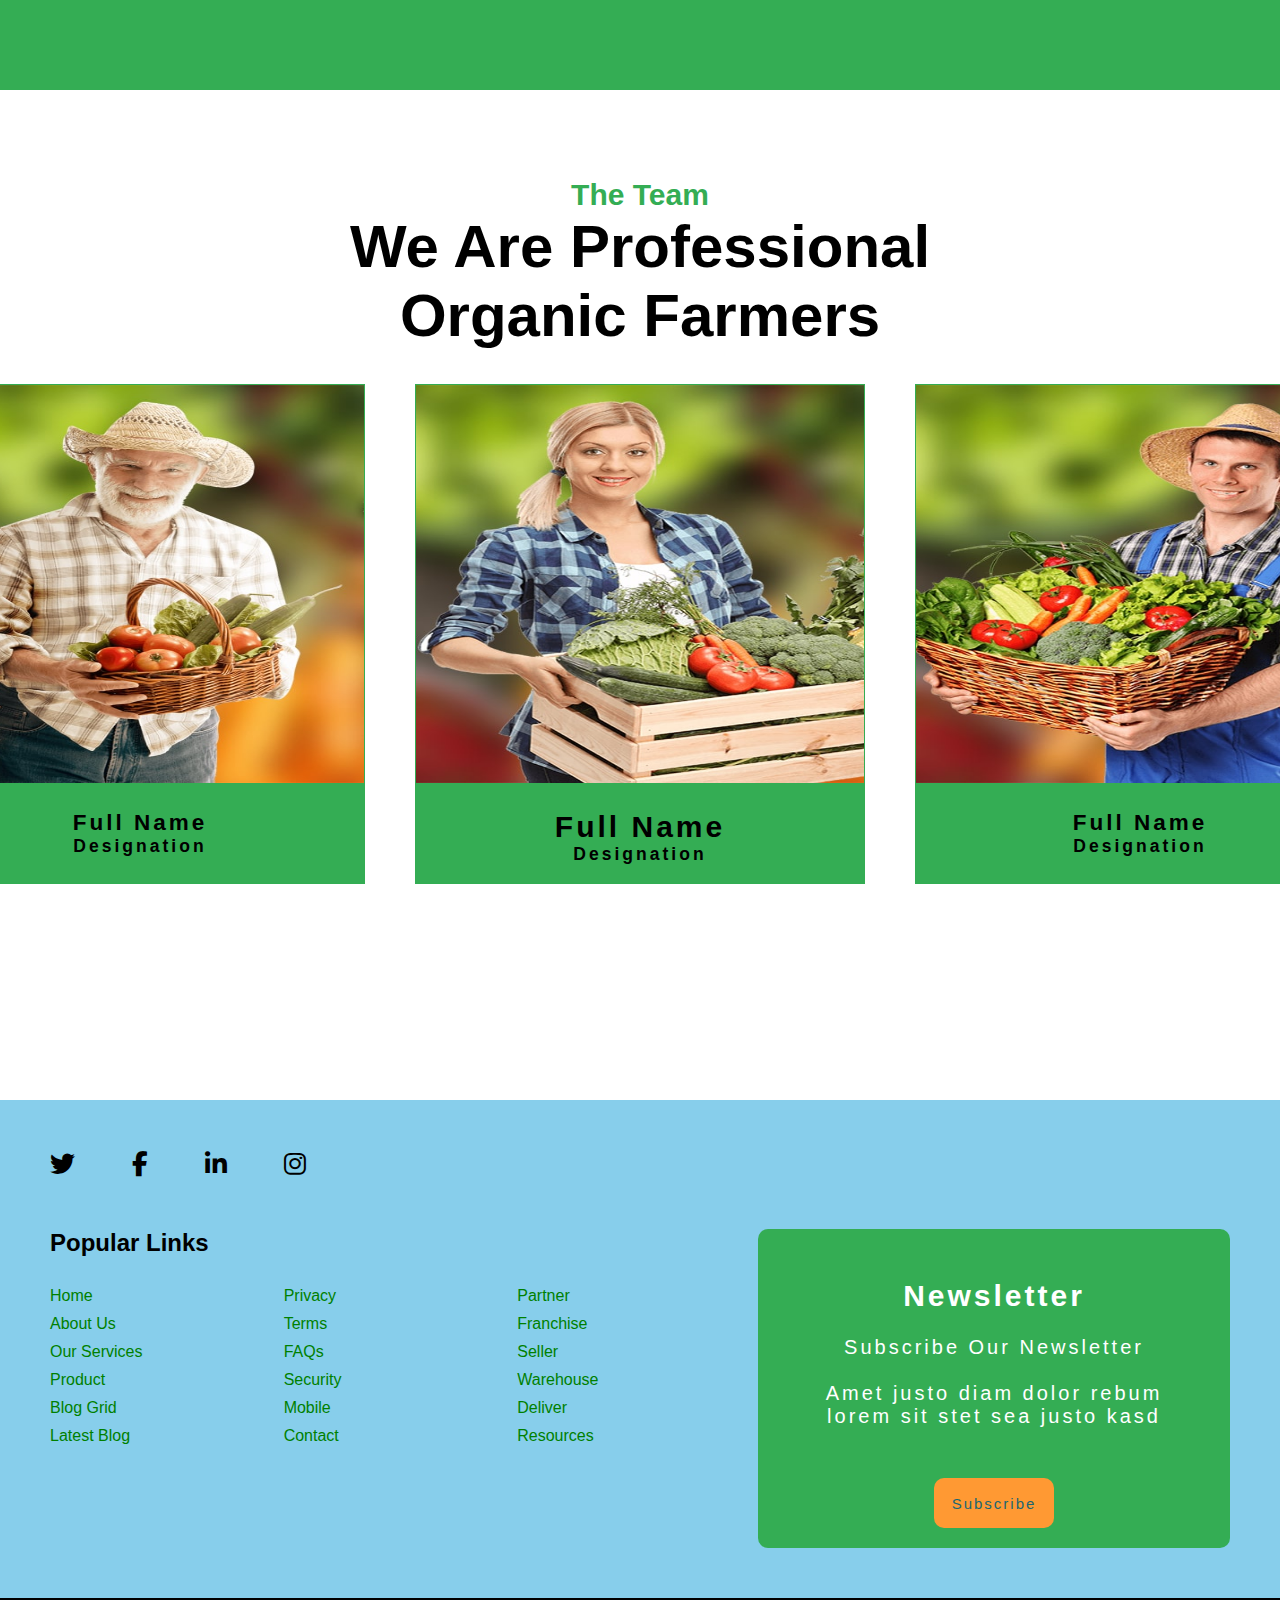
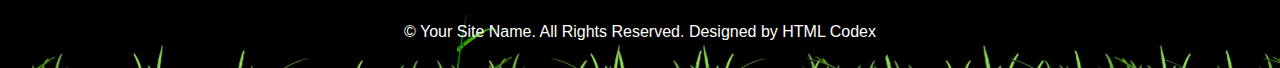
==== commit 1e68a630: "initial" ====
--- a/index.html
+++ b/index.html
@@ -132,7 +132,7 @@
             </div> 
             <div class="teambox">   
                 <div class="box"> 
-                    <img src="img/team-1.jpg" alt="" > 
+                    <img src="img/team-1.jpg" alt="" width="100%" height="80%" > 
                     <div class="boxcontent"> 
                         <h2>Full Name</h2> 
                         <h3>Designation</h3> 
--- a/media.css
+++ b/media.css
@@ -1,13 +1,14 @@
 @media (min-width: 200px) and (max-width: 1024px) {
   form {
     width: 70%;
-    height: 45px;
+    height: 50px;
     z-index: 0;
   }
   form input {
     font-size: 12px;
   }
   form button {
+    height: 105%;
     background-color: #FF9933;
     padding: 0px 20px;
     font-size: 12px;
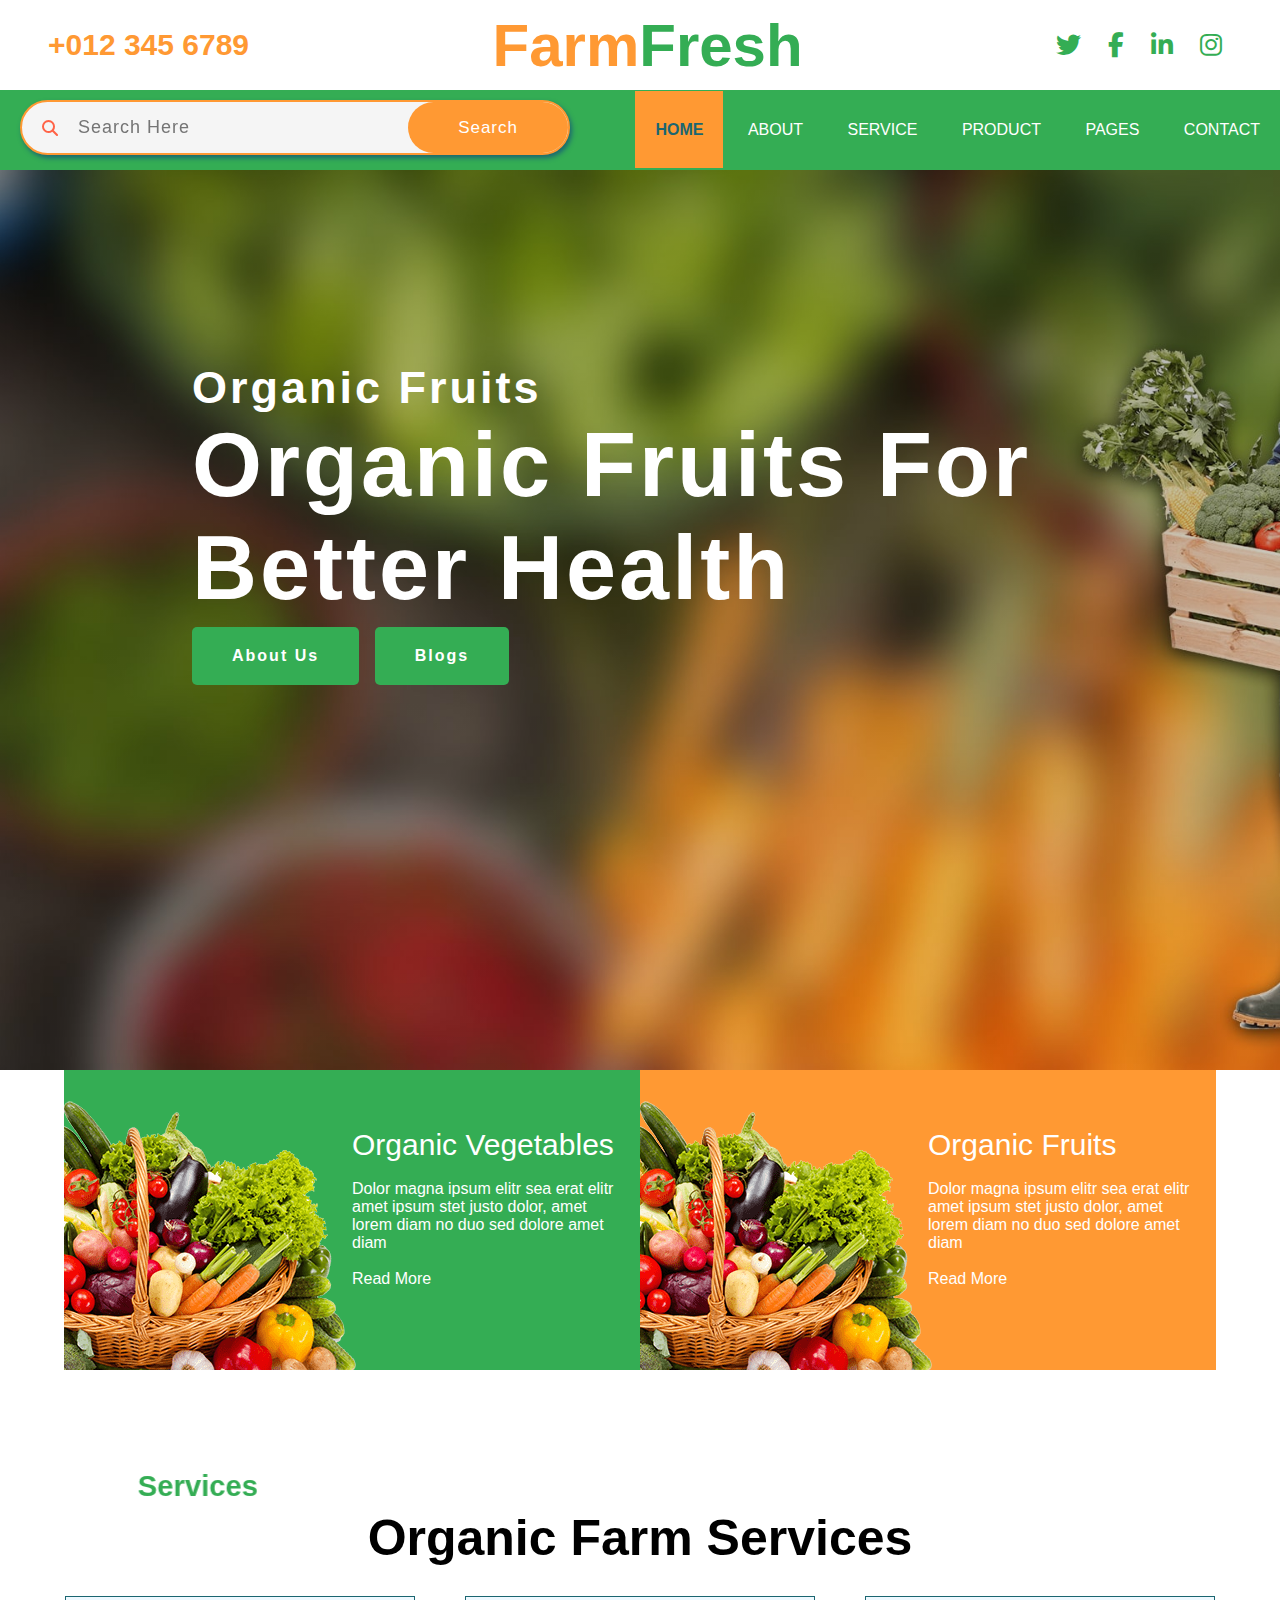
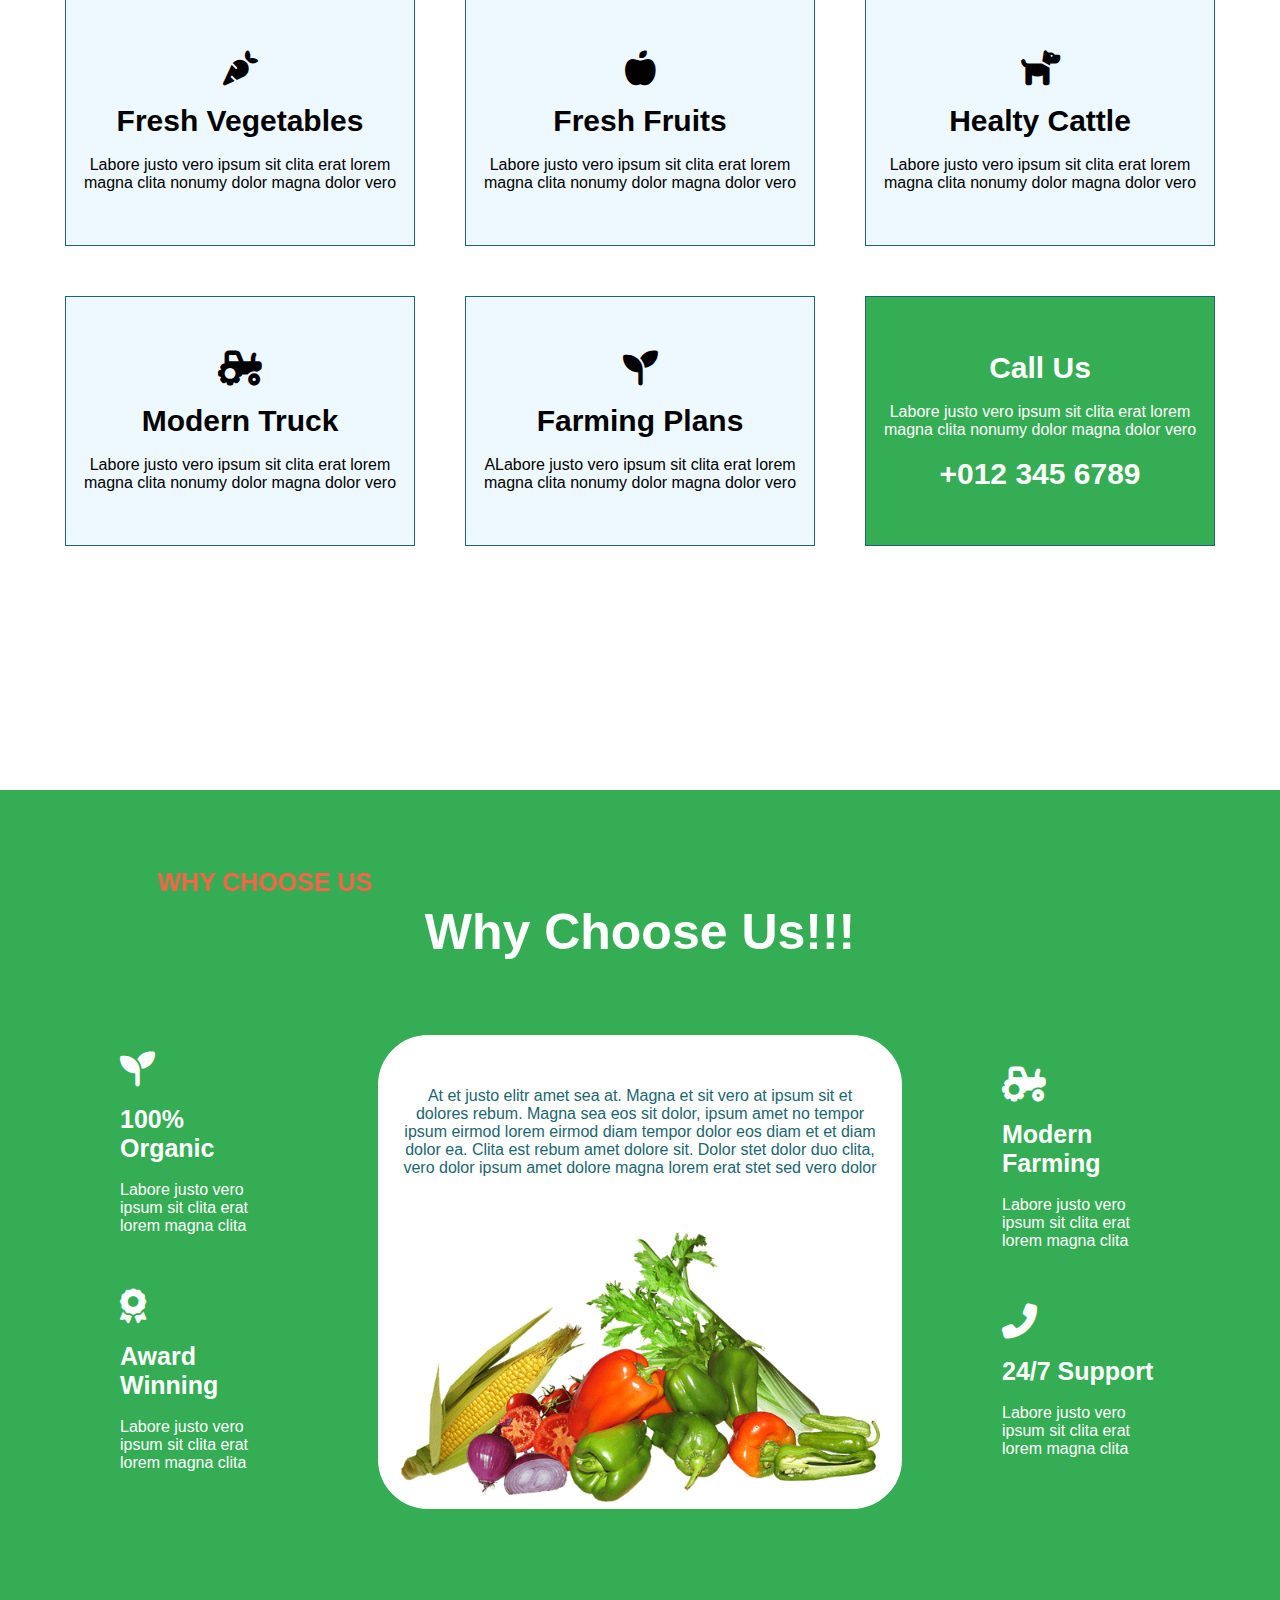
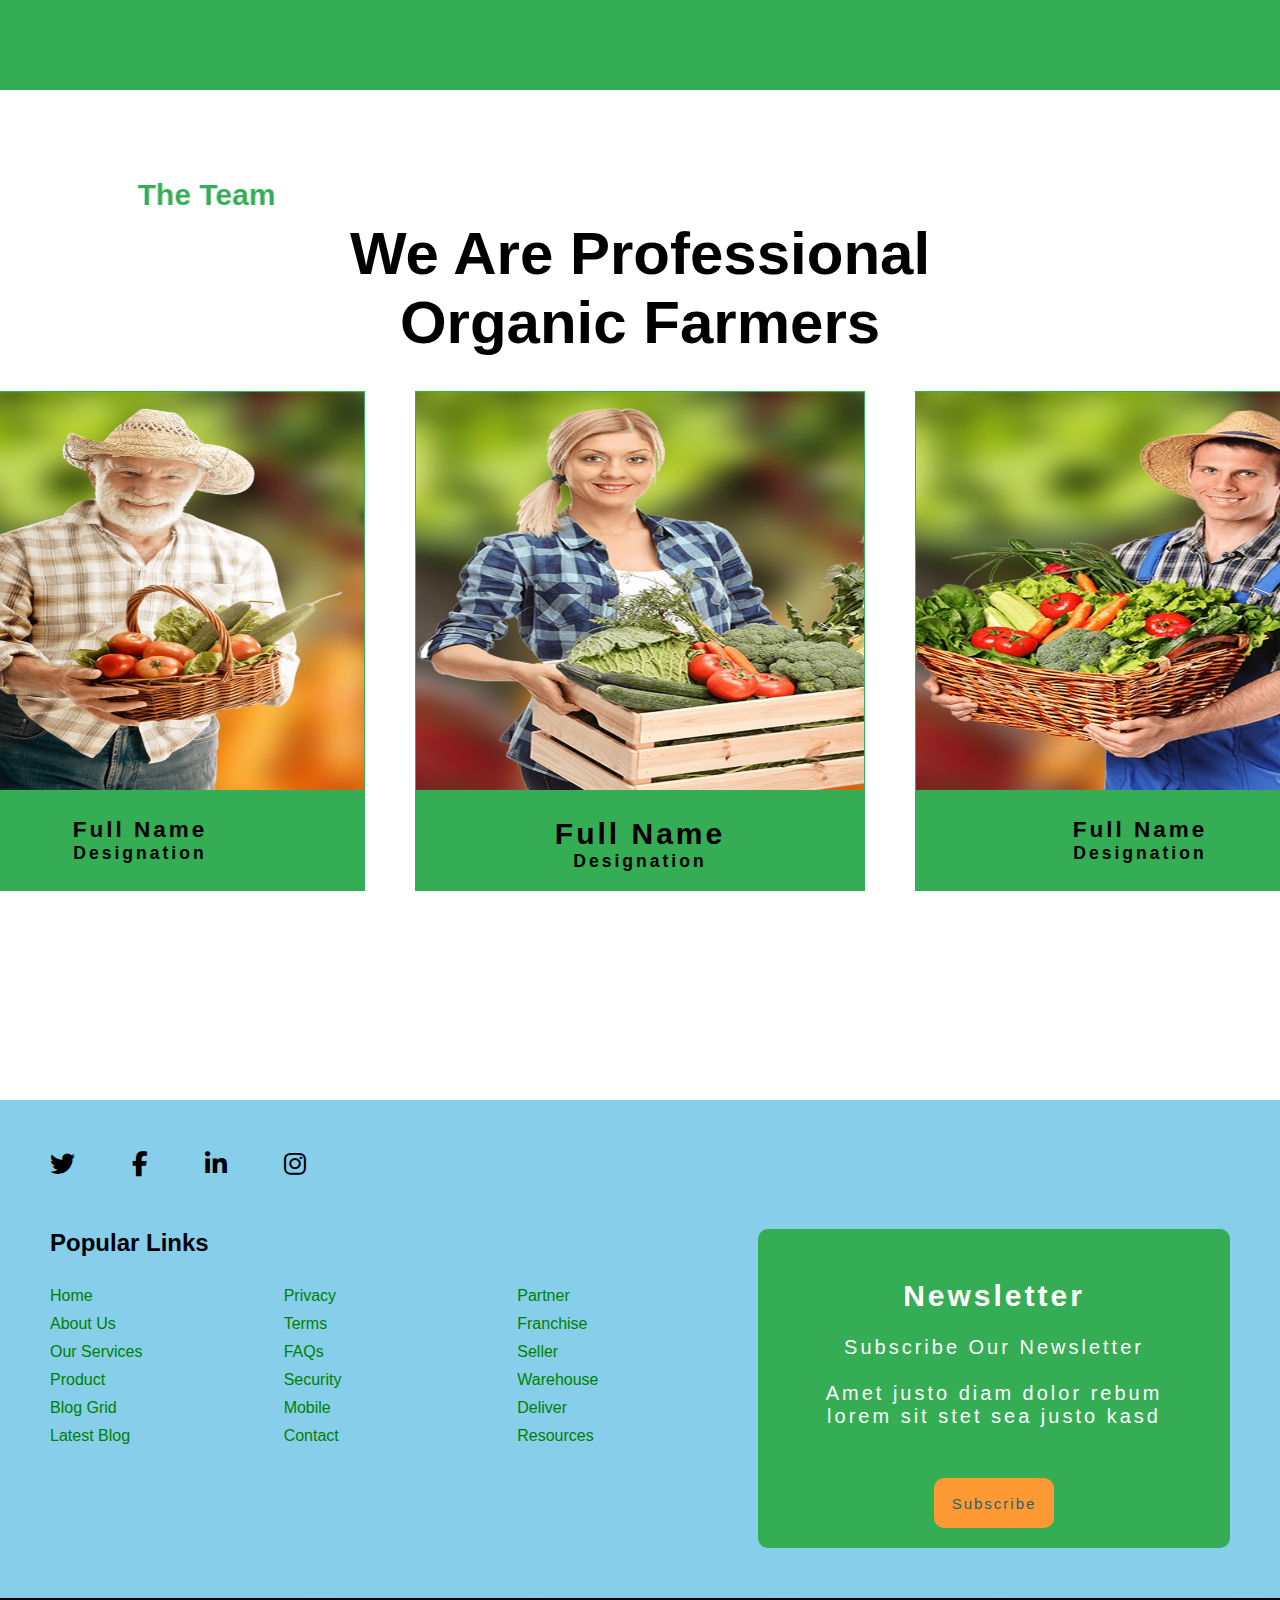
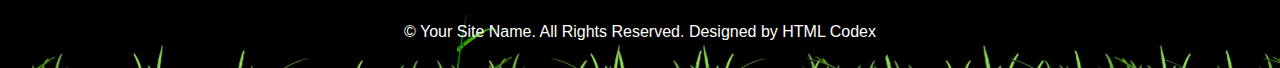
==== commit c24883b2: "all" ====
--- a/index.html
+++ b/index.html
@@ -10,6 +10,7 @@
     <link rel="stylesheet" href="media.css">
 </head>
 <body>
+    <header>
     <form class="search" action="https://www.google.com/search" method="get">
         <i class="fa-solid fa-magnifying-glass"></i>
         <input type="text" placeholder="Search Here" name="q">
@@ -43,7 +44,7 @@
             </ul>
         </div>
         <!-- // navbar ends here  -->
-
+    </header>
     <main>
         <!-- //index home section start from here -->
         <section id="home">
@@ -74,7 +75,7 @@
             <!-- Services Section Start from here -->
         <section id="ourservice"> 
             <div class="myheading"> 
-                <h3 style="color: #34AD54;">Services</h3> 
+                <marquee behavior="alternate" direction="right" scrollamount="13"><h3 style="color: #34AD54;">Services</h3> </marquee>
                 <h1>Organic Farm Services</h1> <br>
             </div> 
 
@@ -104,7 +105,7 @@
 <!-- product or features start from here  -->
         <section id="main">
             <div id="mainhead">
-                <h4 style="color: #FF9933;"><br><br>WHY CHOOSE US</h4>
+                <marquee behavior="alternate" direction="right" scrollamount="13"><h4 style="color: tomato;"><br><br>WHY CHOOSE US</h4></marquee>
                 <h1>Why Choose Us!!!</h1>
             </div> <br><br><br>
             <div id="mainbox">
@@ -127,7 +128,7 @@
             <!-- About Section Start from here  -->
         <section id="members"> 
             <div class="teamText"> 
-                    <br><br><p  style="color: #34AD54;">The Team</p> 
+                    <br><br><marquee behavior="alternate" direction="right" scrollamount="13"><p  style="color: #34AD54;">The Team</p> </marquee>
                     <h1>We Are Professional <br> Organic Farmers</h1> <br> 
             </div> 
             <div class="teambox">   
--- a/style.css
+++ b/style.css
@@ -23,7 +23,6 @@
 form input {
   flex: 1;
   border: none;
-  outline: none;
   background-color: transparent;
   color: #1b6671;
   font-size: 18px;
@@ -34,7 +33,6 @@
   padding: 10px 50px;
   border-radius: 60px;
   border: none;
-  outline: none;
   color: #fff;
   letter-spacing: 1px;
   cursor: pointer;
@@ -56,11 +54,6 @@
 }
 
 #bars {
-  float: right;
-  line-height: 80px;
-  margin-right: 10px;
-  font-size: 30px;
-  color: white;
   display: none;
 }
 
@@ -92,7 +85,7 @@
   color: #34AD54;
 }
 #headtop .icon a:hover {
-  font-size: 35px;
+  font-size: 27px;
 }
 
 .nav {
--- a/media.css
+++ b/media.css
@@ -18,10 +18,9 @@
     color: #FF9933;
     position: absolute;
     right: 20px;
+    line-height: 80px;
+    font-size: 35px;
     z-index: 10;
-  }
-  #checker {
-    display: none;
   }
   #checker:checked ~ .nav ul {
     left: 0;
@@ -46,7 +45,7 @@
     position: absolute;
     top: 80px;
     left: -100%;
-    transition: 0.5s;
+    transition: 0.7s;
     z-index: 1;
   }
   .nav ul li {
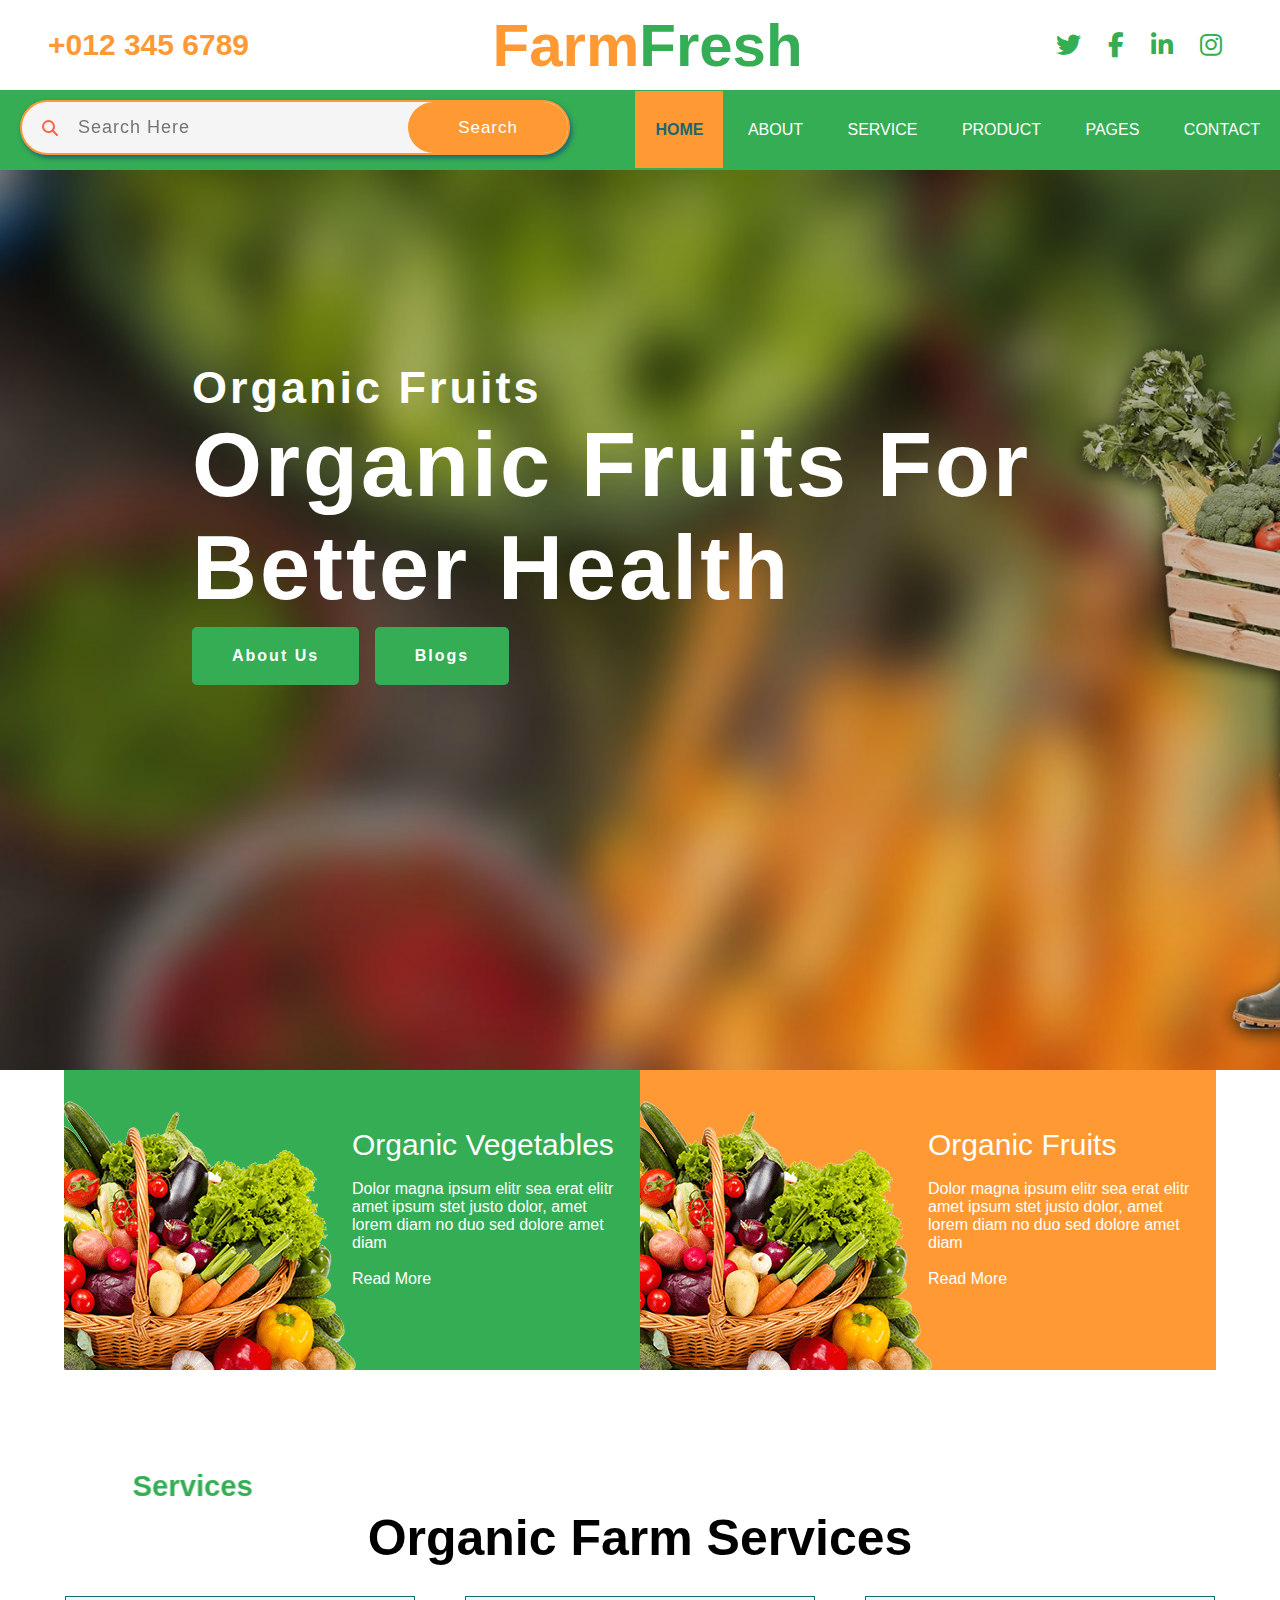
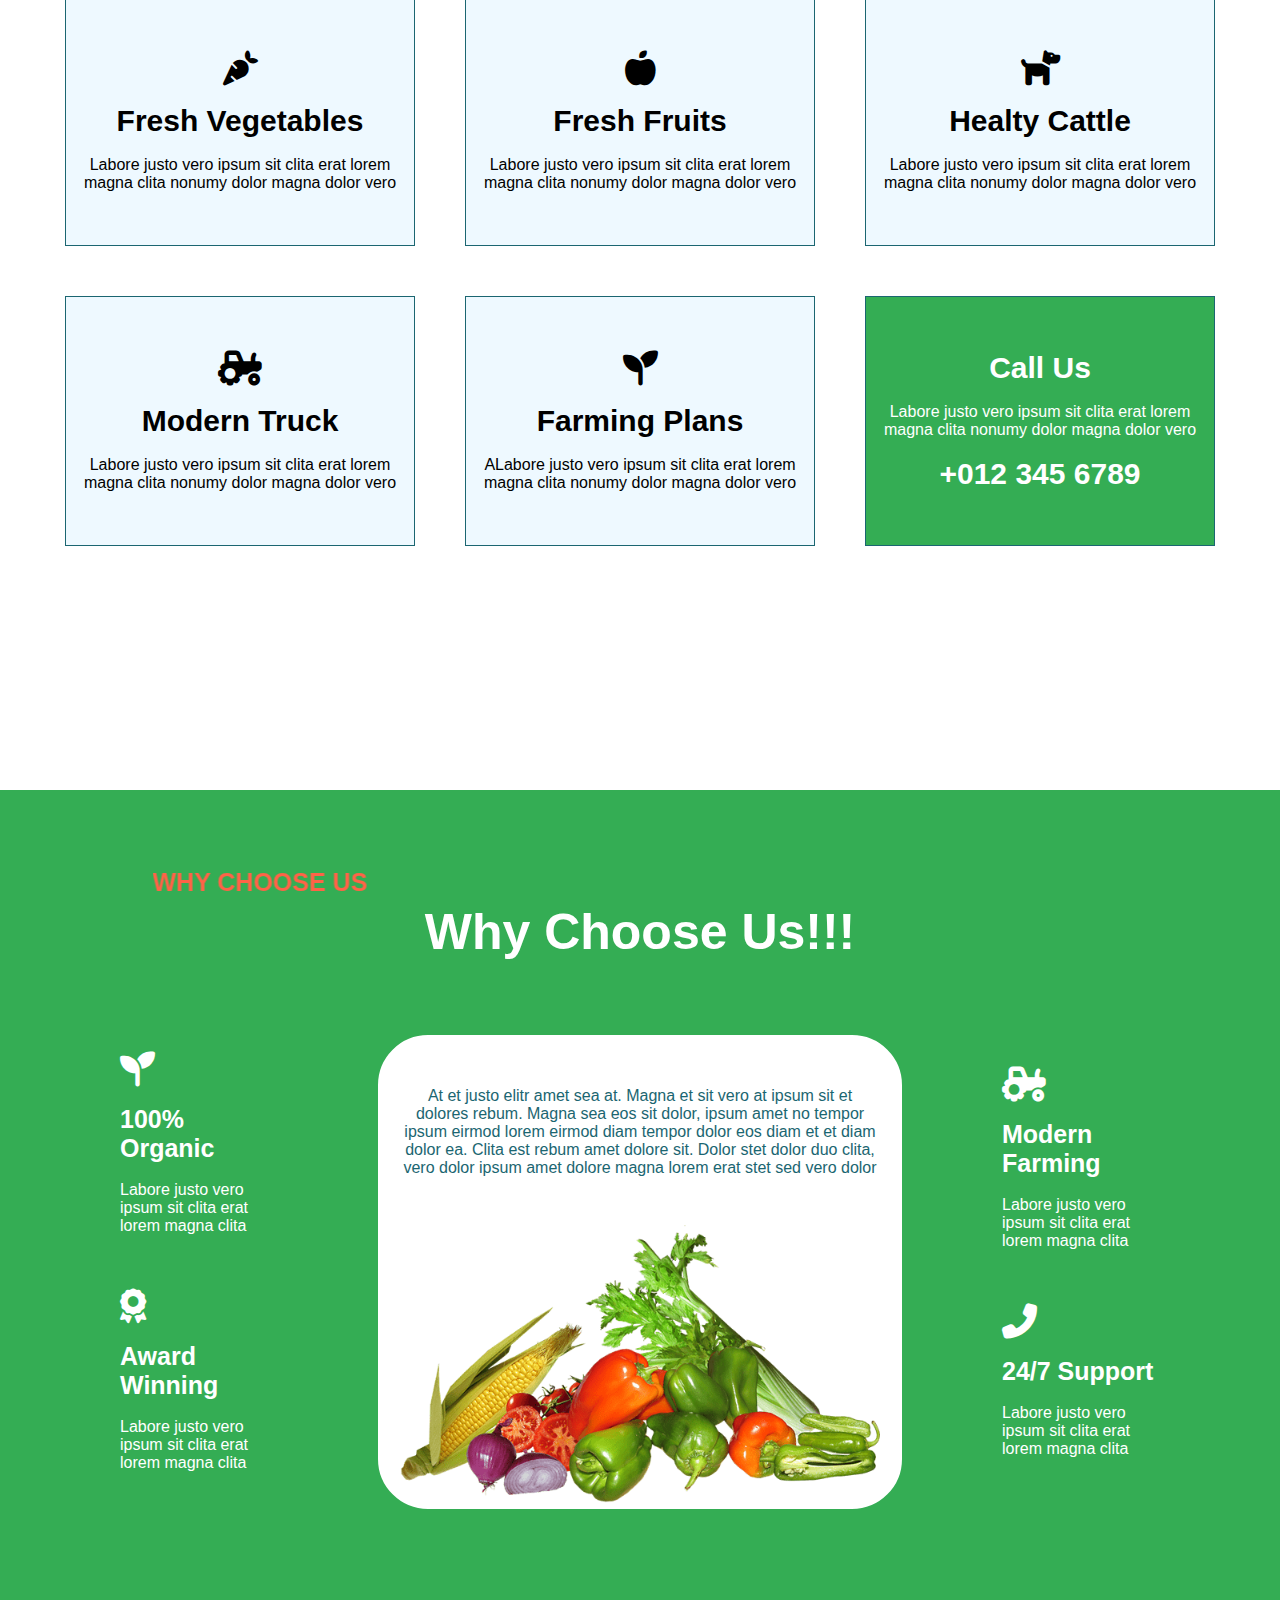
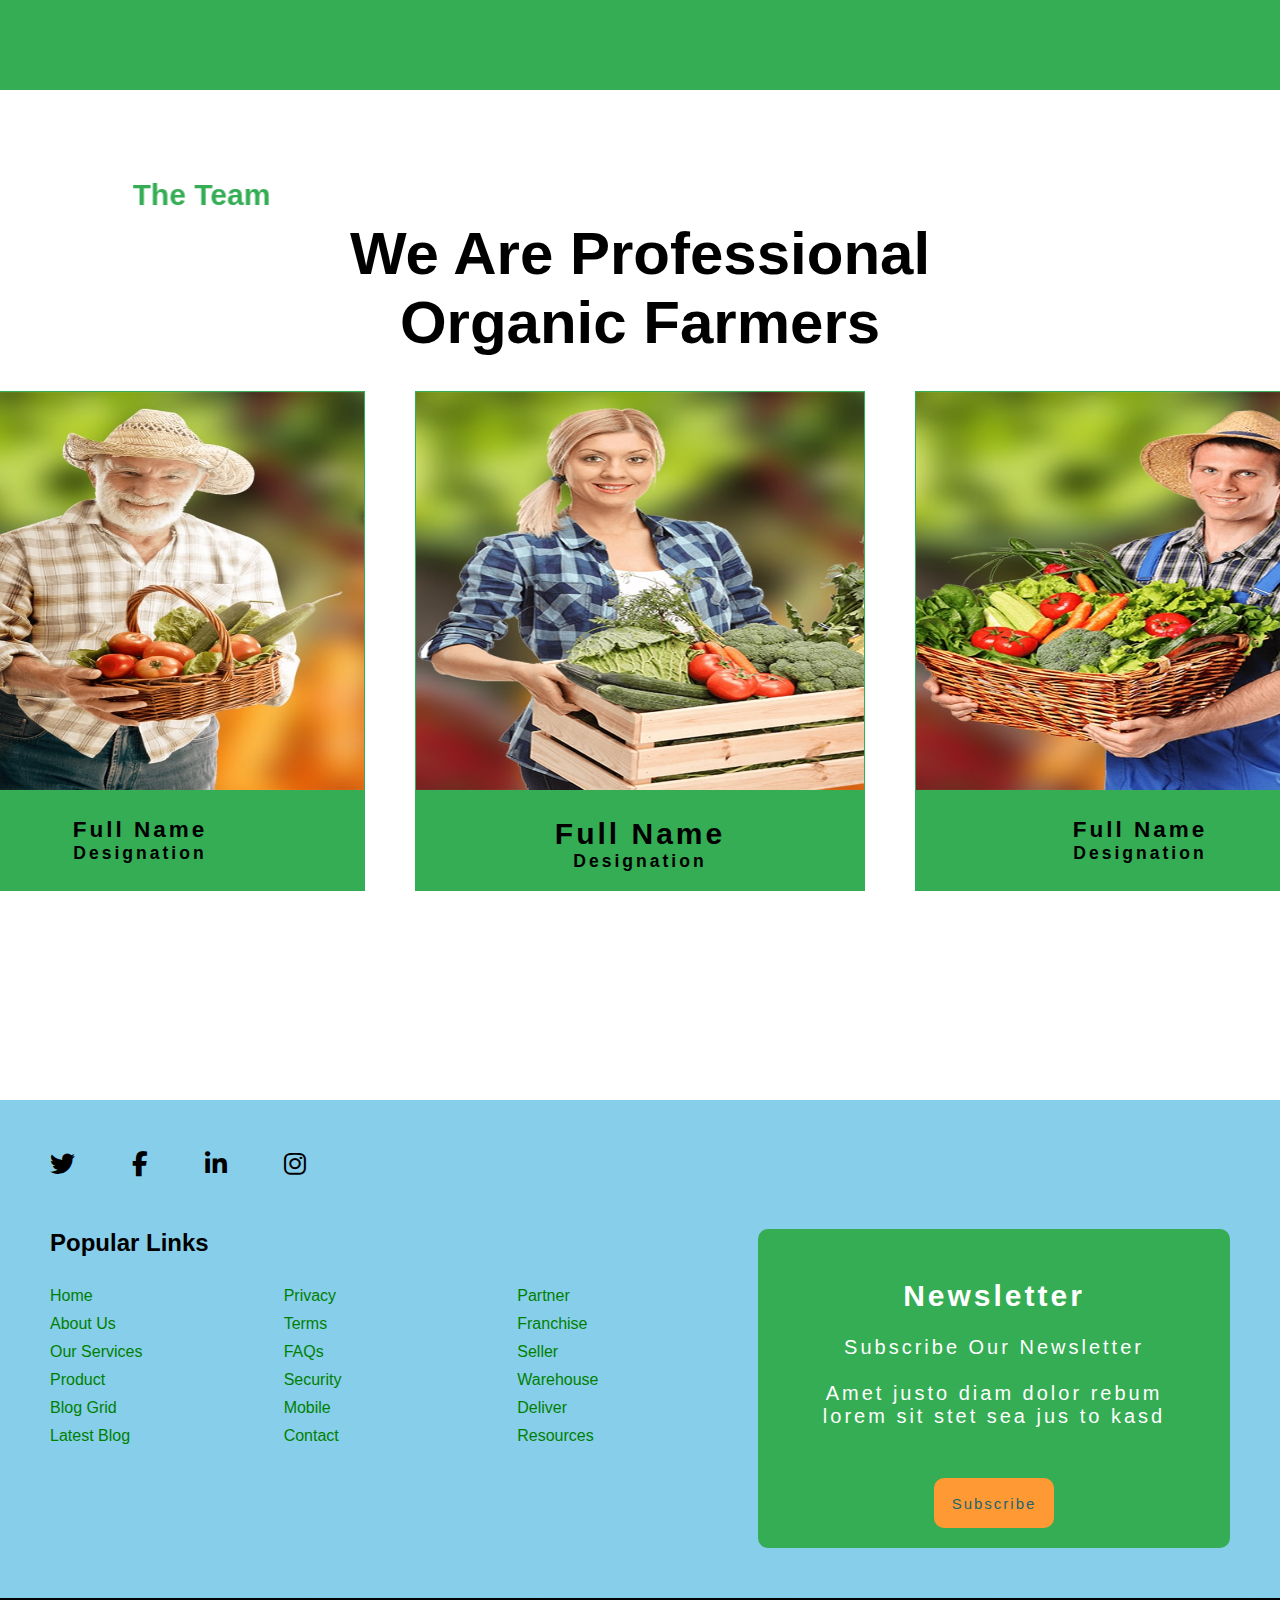
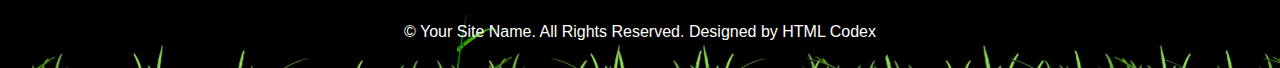
==== commit 86fab003: "all" ====
--- a/index.html
+++ b/index.html
@@ -203,7 +203,7 @@
                     <p><h2>Newsletter</h2>
                         <br>Subscribe Our Newsletter <br><br>
                         Amet justo diam dolor rebum <br>
-                         lorem sit stet sea justo kasd</p>
+                         lorem sit stet sea jus to kasd</p>
                     <button class="active"><a href="">Subscribe</a></button>
                 </div>
             </div>
--- a/style.css
+++ b/style.css
@@ -84,7 +84,7 @@
   margin: 10px;
   color: #34AD54;
 }
-#headtop .icon a:hover {
+#headtop a:hover {
   font-size: 27px;
 }
 
